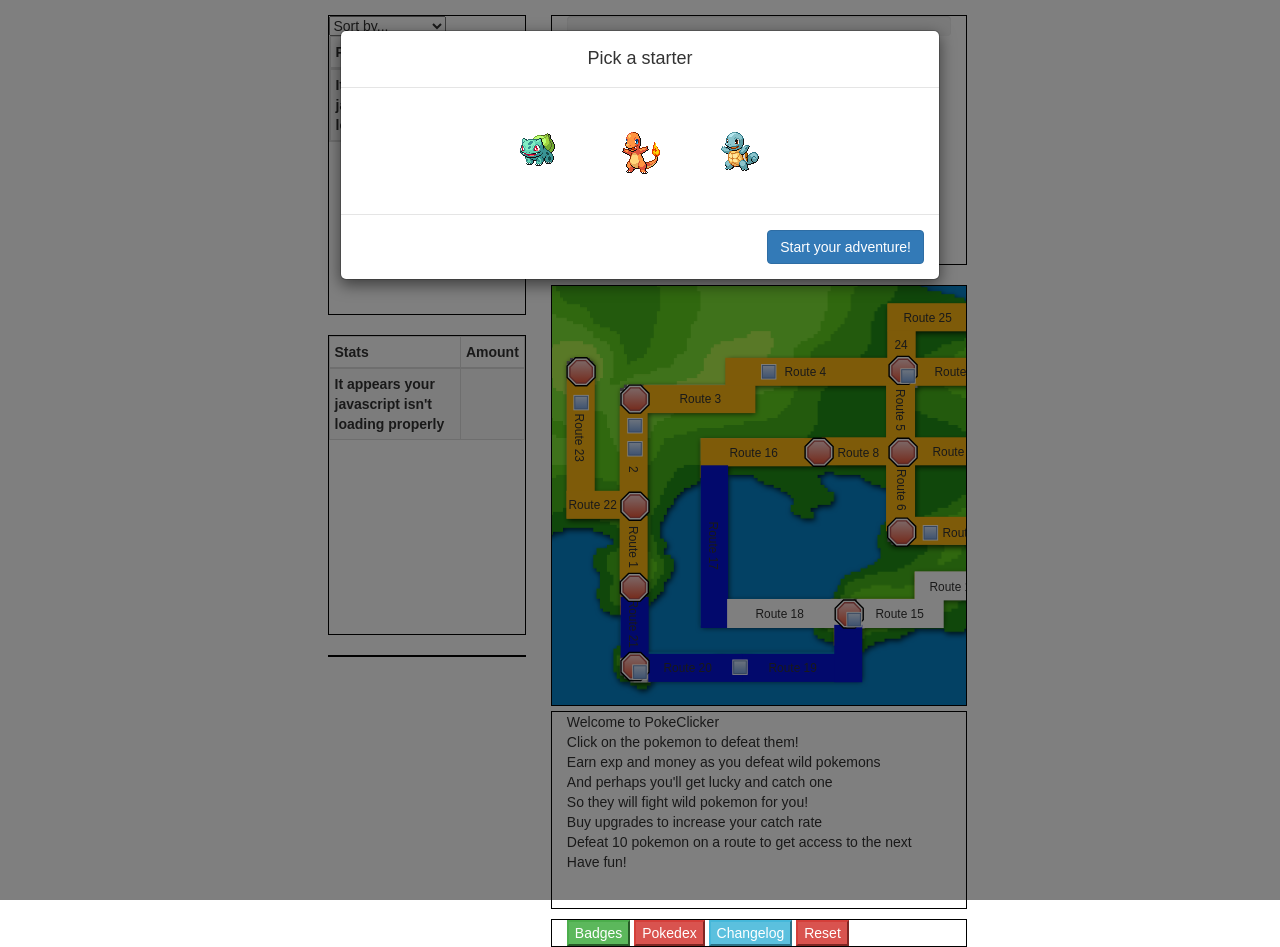
==== PokeClicker/index.html @ d4e4e70d "Updated release date and version number." ====
<!DOCTYPE html>
<html>
<head>
	<title>Pokeclicker</title>
	<script src="jquery.js"></script>
	<script type="text/javascript" src="tooltipster/dist/js/tooltipster.bundle.min.js"></script>
	<script src="pokemonList.js"></script>
	<script src="system.js"></script>
	<script src="pokemonsPerRoute.js"></script>
	<script src="evolution.js"></script>
	<script src="upgrades.js"></script>
	<script src="html.js"></script>
	<script src="sorting.js"></script>
	<script src="save.js"></script>
	<script src="map.js"></script>
	<script src="towns.js"></script>
	<script src="gyms.js"></script>
	<script src="pokedex.js"></script>
	<script src="oak.js"></script>
	<script src="notify.js"></script>
	<!-- Latest compiled and minified CSS -->
	<link href="bootstrap.css" rel="stylesheet"><!-- Optional theme -->
	
	<script src="bootstrap.js">
	</script>
	<link href="system.css" rel="stylesheet" type="text/css">
	<link href="tooltipster/dist/css/tooltipster.bundle.min.css" rel="stylesheet" type="text/css">

	<script>
  (function(i,s,o,g,r,a,m){i['GoogleAnalyticsObject']=r;i[r]=i[r]||function(){
  (i[r].q=i[r].q||[]).push(arguments)},i[r].l=1*new Date();a=s.createElement(o),
  m=s.getElementsByTagName(o)[0];a.async=1;a.src=g;m.parentNode.insertBefore(a,m)
  })(window,document,'script','https://www.google-analytics.com/analytics.js','ga');

  ga('create', 'UA-66813636-1', 'auto');
  ga('send', 'pageview');

</script>

    <script>
        $(document).ready(function(){
	        $(".tooltipRight").tooltipster({
				  position: "right"
			});
		});
    </script>

</head>
<body>

	<div class="container-fluid">
		<div class="row-fluid">
			<div class="col-lg-2 col-lg-offset-3 col-sm-4" id="leftColumn">
				<div class="row">			
					<div id="pokemons">
						<select id="sortBox" onchange="sortChange()">
							<option> Sort by... </option>
							<option value ="id">Pokedex #</option>	
							<option value ="name">Name</option>
							<option value ="attack">Attack</option>
							<option value ="level">Level</option>
							<option value ="time">Order captured</option>
							<option value ="catchRate">Catch Rate</option>
						</select>
						<table id="pokemonTable" class="table table-striped table-bordered table-condensed">
				
							<thead>
								<tr>
									<th>Pokemon</th>
									<th>Attack</th>
									<th>Level</th>
								</tr>
							</thead>
							<tbody id="pokemonBody">
								<tr>
									<th>It appears your javascript isn't loading properly</th>
									<th></th>
								</tr>
							</tbody>
						</table>
					</div>
				</div>
				<div class="row">
					<div class="col-lg-12" id="statDiv">
						<table id="statTable" class="table table-striped table-bordered table-condensed">
							<colgroup>
								<col id="statDesc" span="1">
								<col id="statValue" span="1">
							</colgroup>
							<thead>
								<tr>
									<th>Stats</th>
									<th>Amount</th>
								</tr>
							</thead>
							<tbody id="statBody">
								<tr>
									<th>It appears your javascript isn't loading properly</th>
									<th></th>
								</tr>
							</tbody>
						</table>
					</div>
				</div>
				<div class="pokemons">				
					<!-- Upgrades -->
					<div class="row">
						<div class="col-sm-12" id="upgradeBox"></div>
					</div>
				</div>
			</div>


			<div class="col-lg-4 col-sm-7"id="rightColumn">
				<div class="row">
					<div class="col-lg-12" id="currentEnemy">
						<span id="currentRoute"></span>
						<div id="enemyInfo"></div><span id="catchDisplay"></span>
						<div class="progress">
							<div class="progress-bar progress-bar-danger" id="healthBar" style="width: 0%">
								<span class="sr-only"></span>
							</div>
						</div><span id="healthDisplay"></span>
					</div>
					<div class="col-lg-12" id="townView"></div>
				<div class="col-lg-12" id="gymView">
						<div id="gymTrainer"></div>
						<span id="timer"></span>
						<div id="gymEnemyInfo"></div>
						<div class="progress">
							<div class="progress-bar progress-bar-danger" id="gymHealthBar" style="width: 0%">
								<span class="sr-only"></span>
							</div>
						</div><span id="gymHealthDisplay"></span>
					</div>
				</div>

				<!-- Map row -->
				<div class="row">
					<div class="col-lg-12" id="mapDiv">
						<svg height="420.7" id="map" width="100%">
							<defs>
								<lineargradient id="mx-gradient-f8cecc-1-ea583b-1-s-0" x1="0%" x2="0%" y1="0%" y2="100%">
									<stop offset="0%" style="stop-color:#F8CECC"></stop>
									<stop offset="100%" style="stop-color:#EA583B"></stop>
								</lineargradient>
								<lineargradient id="mx-gradient-dae8fc-1-7ea6e0-1-s-0" x1="0%" x2="0%" y1="0%" y2="100%">
									<stop offset="0%" style="stop-color:#DAE8FC"></stop>
									<stop offset="100%" style="stop-color:#7EA6E0"></stop>
								</lineargradient>
							</defs>
							<g transform="translate(-1,-1)">
								<image height="420.7" width="650" xlink:href="images/kanto_Map.png" ></image>
								<rect id="route_3" fill="#fcb612" height="28" id="route_3" stroke="none" width="112.1" x="92.3" y="100.1"></rect>
								<g id="route_3" transform="translate(128.5,106.5)scale(0.7)">
									<switch>
										<foreignobject height="19" pointer-events="all" requiredfeatures="http://www.w3.org/TR/SVG11/feature#Extensibility" style="overflow:visible;" width="63">
											<div>
												<div>
													<font>Route 3</font>
												</div>
											</div>
										</foreignobject>
										<text fill="#000000" font-family="Helvetica" font-size="12px" text-anchor="middle" x="32" y="16">
											[Not supported by viewer]
										</text>
									</switch>
								</g>
								<rect id="route_4" fill="#fcb612" height="28" stroke="none" width="170.1" x="174.3" y="72.8"></rect>
								<g  id="route_4" transform="translate(233.5,79.5)scale(0.7)">
									<switch>
										<foreignobject height="19" pointer-events="all" requiredfeatures="http://www.w3.org/TR/SVG11/feature#Extensibility" style="overflow:visible;" width="63">
											<div>
												<div>
													<font>Route 4</font>
												</div>
											</div>
										</foreignobject>
										<text fill="#000000" font-family="Helvetica" font-size="12px" text-anchor="middle" x="32" y="16">
											[Not supported by viewer]
										</text>
									</switch>
								</g>
								<rect id="route_9" fill="#fcb612" height="28" stroke="none" width="86.9" x="359.7" y="72.8"></rect>
								<g id="route_9" transform="translate(383.5,79.5)scale(0.7)">
									<switch>
										<foreignobject height="19" pointer-events="all" requiredfeatures="http://www.w3.org/TR/SVG11/feature#Extensibility" style="overflow:visible;" width="63">
											<div>
												<div>
													<span><font>Route 9</font></span>
												</div>
											</div>
										</foreignobject>
										<text fill="#000000" font-family="Helvetica" font-size="12px" text-anchor="middle" x="32" y="16">
											[Not supported by viewer]
										</text>
									</switch>
								</g>
								<rect id="route_25" fill="#fcb612" height="28" stroke="none" width="81.9" x="336.4" y="18.2"></rect>
								<g id="route_25" transform="translate(352.5,25.5)scale(0.7)">
									<switch>
										<foreignobject height="19" pointer-events="all" requiredfeatures="http://www.w3.org/TR/SVG11/feature#Extensibility" style="overflow:visible;" width="73">
											<div>
												<div>
													<span>Route 25</span>
												</div>
											</div>
										</foreignobject>
										<text fill="#000000" font-family="Helvetica" font-size="18px" text-anchor="middle" x="37" y="19">
											[Not supported by viewer]
										</text>
									</switch>
								</g>
								<rect id="route_7" fill="#fcb612" height="28" stroke="none" width="86.9" x="363.7" y="152.3"></rect>
								<g id="route_7" transform="translate(381.5,159.5)scale(0.7)">
									<switch>
										<foreignobject height="20" pointer-events="all" requiredfeatures="http://www.w3.org/TR/SVG11/feature#Extensibility" style="overflow:visible;" width="67">
											<div>
												<div>
													Route 7
												</div>
											</div>
										</foreignobject>
										<text fill="#000000" font-family="Helvetica" font-size="19px" text-anchor="middle" x="34" y="20">
											Route 7
										</text>
									</switch>
								</g>
								<rect id="route_11" fill="#fcb612" height="28" stroke="none" width="87.9" x="355.7" y="231.8"></rect>
								<g id="route_11" transform="translate(391.5,240.5)scale(0.7)">
									<switch>
										<foreignobject height="20" pointer-events="all" requiredfeatures="http://www.w3.org/TR/SVG11/feature#Extensibility" style="overflow:visible;" width="76">
											<div>
												<div>
													Route 11
												</div>
											</div>
										</foreignobject>
										<text fill="#000000" font-family="Helvetica" font-size="19px" text-anchor="middle" x="38" y="20">
											Route 11
										</text>
									</switch>
								</g>
								<rect id="route_14" fill="#fcb612" height="29" stroke="none" width="81.9" x="363.7" y="286.4" style="fill:white"></rect>
								<g id="route_14" transform="translate(378.5,294.5)scale(0.7)">
									<switch>
										<foreignobject height="20" pointer-events="all" requiredfeatures="http://www.w3.org/TR/SVG11/feature#Extensibility" style="overflow:visible;" width="77">
											<div>
												<div>
													Route 14
												</div>
											</div>
										</foreignobject>
										<text fill="#000000" font-family="Helvetica" font-size="19px" text-anchor="middle" x="39" y="20">
											Route 14
										</text>
									</switch>
								</g>
								<rect id="route_16" fill="#fcb612" height="28" stroke="none" width="115" x="149.9" y="153.3"></rect>
								<g id="route_16" transform="translate(178.5,160.5)scale(0.7)">
									<switch>
										<foreignobject height="19" pointer-events="all" requiredfeatures="http://www.w3.org/TR/SVG11/feature#Extensibility" style="overflow:visible;" width="74">
											<div>
												<div>
													<font>Route 16</font>
												</div>
											</div>
										</foreignobject>
										<text fill="#000000" font-family="Helvetica" font-size="12px" text-anchor="middle" x="37" y="16">
											[Not supported by viewer]
										</text>
									</switch>
								</g>
								<rect id="route_15" fill="#fcb612" height="29" stroke="none" width="86.9" x="305.8" y="314" style="fill:white"></rect>
								<g id="route_15" transform="translate(324.5,321.5)scale(0.7)">
									<switch>
										<foreignobject height="20" pointer-events="all" requiredfeatures="http://www.w3.org/TR/SVG11/feature#Extensibility" style="overflow:visible;" width="77">
											<div>
												<div>
													Route 15
												</div>
											</div>
										</foreignobject>
										<text fill="#000000" font-family="Helvetica" font-size="19px" text-anchor="middle" x="39" y="20">
											Route 15
										</text>
									</switch>
								</g>
								<rect id="route_24" fill="#fcb612" height="28.7" stroke="none" width="28.3" x="336.4" y="45.5"></rect>
								<g id="route_24" transform="translate(343.5,52.5)scale(0.7)">
									<switch>
										<foreignobject height="19" pointer-events="all" requiredfeatures="http://www.w3.org/TR/SVG11/feature#Extensibility" style="overflow:visible;" width="21">
											<div>
												<div>
													<font>24</font>
												</div>
											</div>
										</foreignobject>
										<text fill="#000000" font-family="Helvetica" font-size="12px" text-anchor="middle" x="11" y="16">
											[Not supported by viewer]
										</text>
									</switch>
								</g>
								<rect id="route_17" fill="#0412d9" height="27.3" stroke="none" transform="rotate(90,163.45,262.15)" width="162.7" x="81.6" y="248.5"></rect>

								<g id="route_17" transform="translate(137.5,255.5)scale(0.7)rotate(90,36.5,9.5)">
									<switch>
										<foreignobject height="19" pointer-events="all" requiredfeatures="http://www.w3.org/TR/SVG11/feature#Extensibility" style="overflow:visible;" width="73">
											<div>
												<div>
													<font>Route 17</font>
												</div>
											</div>
										</foreignobject>
										<text fill="#000000" font-family="Helvetica" font-size="12px" text-anchor="middle" x="37" y="16">
											[Not supported by viewer]
										</text>
									</switch>
								</g>
								<rect id="route_18" fill="#0412d9" height="29" stroke="none" width="117.8" x="176.1" y="314" style="fill:white"></rect>
								<g id="route_18" transform="translate(204.5,321.5)scale(0.7)">
									<switch>
										<foreignobject height="19" pointer-events="all" requiredfeatures="http://www.w3.org/TR/SVG11/feature#Extensibility" style="overflow:visible;" width="74">
											<div>
												<div>
													Route 18
												</div>
											</div>
										</foreignobject>
										<text fill="#000000" font-family="Helvetica" font-size="18px" text-anchor="middle" x="37" y="19">
											Route 18
										</text>
									</switch>
								</g>
								<rect id="route_19" fill="#0412d9" height="28" stroke="none" width="93.9" x="190.3" y="368.9"></rect>
								<g id="route_19" transform="translate(217.5,375.5)scale(0.7)">
									<switch>
										<foreignobject height="19" pointer-events="all" requiredfeatures="http://www.w3.org/TR/SVG11/feature#Extensibility" style="overflow:visible;" width="73">
											<div>
												<div>
													Route 19
												</div>
											</div>
										</foreignobject>
										<text fill="#000000" font-family="Helvetica" font-size="18px" text-anchor="middle" x="37" y="19">
											Route 19
										</text>
									</switch>
								</g>
								<rect id="route_20"  fill="#0412d9" height="28" stroke="none" width="93.9" x="97.3" y="368.9"></rect>
								<g id="route_20" transform="translate(112.5,375.5)scale(0.7)">
									<switch>
										<foreignobject height="19" pointer-events="all" requiredfeatures="http://www.w3.org/TR/SVG11/feature#Extensibility" style="overflow:visible;" width="73">
											<div>
												<div>
													Route 20
												</div>
											</div>
										</foreignobject>
										<text fill="#000000" font-family="Helvetica" font-size="18px" text-anchor="middle" x="37" y="19">
											Route 20
										</text>
									</switch>
								</g>
								<rect id="route_5"  fill="#fcb612" height="29" stroke="none" transform="rotate(90,351.05,126.7)" width="60.7" x="322.7" y="113.7"></rect>
								<g id="route_5" transform="translate(328.5,119.5)scale(0.7)rotate(90,31.5,9.5)">
									<switch>
										<foreignobject height="19" pointer-events="all" requiredfeatures="http://www.w3.org/TR/SVG11/feature#Extensibility" style="overflow:visible;" width="63">
											<div>
												<div>
													<font>Route 5</font>
												</div>
											</div>
										</foreignobject>
										<text fill="#000000" font-family="Helvetica" font-size="12px" text-anchor="middle" x="32" y="16">
											[Not supported by viewer]
										</text>
									</switch>
								</g>
								<rect id="route_6" fill="#fcb612" height="29" stroke="none" transform="rotate(90,351.05,207.9)" width="70.7" x="318.7" y="194.9"></rect>
								<g id="route_6" transform="translate(327.5,200.5)scale(0.7)rotate(90,33.5,10)">
									<switch>
										<foreignobject height="20" pointer-events="all" requiredfeatures="http://www.w3.org/TR/SVG11/feature#Extensibility" style="overflow:visible;" width="67">
											<div>
												<div>
													Route&nbsp;<span>6</span>
												</div>
											</div>
										</foreignobject>
										<text fill="#000000" font-family="Helvetica" font-size="19px" text-anchor="middle" x="34" y="20">
											[Not supported by viewer]
										</text>
									</switch>
								</g>
								<rect id="route_8" fill="#fcb612" height="28" stroke="none" width="70.7" x="270.7" y="152.3"></rect>
								<g id="route_8" transform="translate(286.5,160.5)scale(0.7)">
									<switch>
										<foreignobject height="19" pointer-events="all" requiredfeatures="http://www.w3.org/TR/SVG11/feature#Extensibility" style="overflow:visible;" width="63">
											<div>
												<div>
													Route 8
												</div>
											</div>
										</foreignobject>
										<text fill="#000000" font-family="Helvetica" font-size="18px" text-anchor="middle" x="32" y="19">
											Route 8
										</text>
									</switch>
								</g>
								<rect id="route_12" fill="#fcb612" height="28" stroke="none" transform="rotate(90,458.85,219.8)" width="80.5" x="418.6" y="207.8"></rect>
								<g id="route_12" transform="translate(431.5,212.5)scale(0.7)rotate(90,38.5,10)">
									<switch>
										<foreignobject height="20" pointer-events="all" requiredfeatures="http://www.w3.org/TR/SVG11/feature#Extensibility" style="overflow:visible;" width="77">
											<div>
												<div>
													<div>
														<span>Route 12</span>
													</div>
												</div>
											</div>
										</foreignobject>
										<text fill="#000000" font-family="Helvetica" font-size="19px" text-anchor="middle" x="39" y="20">
											[Not supported by viewer]
										</text>
									</switch>
								</g>
								<rect id="route_10" fill="#fcb612" height="28" stroke="none" transform="rotate(90,458.85,114.1)" width="86.9" x="417.9" y="102.1"></rect>
								<g id="route_10" transform="translate(430.5,146.5)scale(0.7)rotate(90,40,9.5)">
									<switch>
										<foreignobject height="19" pointer-events="all" requiredfeatures="http://www.w3.org/TR/SVG11/feature#Extensibility" style="overflow:visible;" width="40">
											<div>
												<div>
													<div>
														<span>10 &nbsp; &nbsp;</span>
													</div>
												</div>
											</div>
										</foreignobject>
										<text fill="#000000" font-family="Helvetica" font-size="12px" text-anchor="middle" x="20" y="16">
											[Not supported by viewer]
										</text>
									</switch>
								</g>
								<rect id="route_19a" fill="#0412d9" height="28" stroke="none" transform="rotate(90,297.85,368.2)" width="57.4" x="269.5" y="354.8"></rect>
								<rect id="route_23" fill="#fcb612" height="28" stroke="none" transform="rotate(90,29.75,154.7)" width="117.1" x="-33.8" y="140.7"></rect>
								<g id="route_23"  transform="translate(3.5,147.5)scale(0.7)rotate(90,36.5,9.5)">
									<switch>
										<foreignobject height="19" pointer-events="all" requiredfeatures="http://www.w3.org/TR/SVG11/feature#Extensibility" style="overflow:visible;" width="73">
											<div>
												<div>
													Route 23
												</div>
											</div>
										</foreignobject>
										<text fill="#000000" font-family="Helvetica" font-size="18px" text-anchor="middle" x="37" y="19">
											Route 23
										</text>
									</switch>
								</g>
								<rect id="route_2" fill="#fcb612" height="28" stroke="none" transform="rotate(90,83.65,161.7)" width="92.9" x="42.7" y="148.7"></rect>
								<g id="route_2" transform="translate(53.5,154.5)scale(0.7)rotate(90,42.5,9.5)">
									<switch>
										<foreignobject height="19" pointer-events="all" requiredfeatures="http://www.w3.org/TR/SVG11/feature#Extensibility" style="overflow:visible;" width="85">
											<div>
												<div>
													<div>
														<span>&nbsp; &nbsp; &nbsp; &nbsp; &nbsp; &nbsp; &nbsp; &nbsp;2</span><br>
													</div>
												</div>
											</div>
										</foreignobject>
										<text fill="#000000" font-family="Helvetica" font-size="18px" text-anchor="middle" x="43" y="19">
											[Not supported by viewer]
										</text>
									</switch>
								</g>
								<rect id="route_1"  fill="#fcb612" height="28" stroke="none" transform="rotate(90,83.65,263.2)" width="63.7" x="51.3" y="250.2"></rect>
								<g id="route_1" transform="translate(61.5,256.5)scale(0.7)rotate(90,31.5,9.5)">
									<switch>
										<foreignobject height="19" pointer-events="all" requiredfeatures="http://www.w3.org/TR/SVG11/feature#Extensibility" style="overflow:visible;" width="63">
											<div>
												<div>
													Route 1
												</div>
											</div>
										</foreignobject>
										<text fill="#000000" font-family="Helvetica" font-size="18px" text-anchor="middle" x="32" y="19">
											Route 1
										</text>
									</switch>
								</g>
								<rect id="route_21"  fill="#0412d9" height="28" stroke="none" transform="rotate(90,83.65,340.2)" width="60.7" x="55.3" y="326.2"></rect>
								<g id="route_21" transform="translate(57.5,333.5)scale(0.7)rotate(90,36.5,9.5)">
									<switch>
										<foreignobject height="19" pointer-events="all" requiredfeatures="http://www.w3.org/TR/SVG11/feature#Extensibility" style="overflow:visible;" width="73">
											<div>
												<div>
													Route 21
												</div>
											</div>
										</foreignobject>
										<text fill="#000000" font-family="Helvetica" font-size="18px" text-anchor="middle" x="37" y="19">
											Route 21
										</text>
									</switch>
								</g>
								<rect id="route_22" fill="#fcb612" height="28" stroke="none" width="56.7" x="15.4" y="205.8"></rect>
								<g id="route_22"  transform="translate(17.5,212.5)scale(0.7)">
									<switch>
										<foreignobject height="19" pointer-events="all" requiredfeatures="http://www.w3.org/TR/SVG11/feature#Extensibility" style="overflow:visible;" width="73">
											<div>
												<div>
													<font>Route 22</font>
												</div>
											</div>
										</foreignobject>
										<text fill="#000000" font-family="Helvetica" font-size="12px" text-anchor="middle" x="37" y="16">
											[Not supported by viewer]
										</text>
									</switch>
								</g>
								<path d="M 70 108.39 L 78.29 100.1 L 89.71 100.1 L 98 108.39 L 98 119.81 L 89.71 128.1 L 78.29 128.1 L 70 119.81 Z" fill="#ffffff" stroke="#000000" stroke-miterlimit="10" stroke-width="1.4">
								</path>
								<path class="city" id="Pewter City" d="M 72.8 109.53 L 79.43 102.9 L 88.57 102.9 L 95.2 109.53 L 95.2 118.67 L 88.57 125.3 L 79.43 125.3 L 72.8 118.67 Z" fill="url(#mx-gradient-f8cecc-1-ea583b-1-s-0)" stroke="#b85450"
								stroke-miterlimit="10" stroke-width="1.4"></path>
								<path d="M 70 215.49 L 78.29 207.2 L 89.71 207.2 L 98 215.49 L 98 226.91 L 89.71 235.2 L 78.29 235.2 L 70 226.91 Z" fill="#ffffff" stroke="#000000" stroke-miterlimit="10" stroke-width="1.4">
								</path>
								<path class="city" id="Viridian City" d="M 72.8 216.63 L 79.43 210 L 88.57 210 L 95.2 216.63 L 95.2 225.77 L 88.57 232.4 L 79.43 232.4 L 72.8 225.77 Z" fill="url(#mx-gradient-f8cecc-1-ea583b-1-s-0)" stroke="#b85450"
								stroke-miterlimit="10" stroke-width="1.4"></path>
								<path d="M 69.3 296.69 L 77.59 288.4 L 89.01 288.4 L 97.3 296.69 L 97.3 308.11 L 89.01 316.4 L 77.59 316.4 L 69.3 308.11 Z" fill="#ffffff" stroke="#000000" stroke-miterlimit="10" stroke-width=
								"1.4"></path>
								<path  class="city" id="Pallet Town" d="M 72.1 297.83 L 78.73 291.2 L 87.87 291.2 L 94.5 297.83 L 94.5 306.97 L 87.87 313.6 L 78.73 313.6 L 72.1 306.97 Z" fill="url(#mx-gradient-f8cecc-1-ea583b-1-s-0)" stroke="#b85450"
								stroke-miterlimit="10" stroke-width="1.4"></path>
								<path d="M 338.1 161.59 L 346.39 153.3 L 357.81 153.3 L 366.1 161.59 L 366.1 173.01 L 357.81 181.3 L 346.39 181.3 L 338.1 173.01 Z" fill="#ffffff" stroke="#000000" stroke-miterlimit="10"
								stroke-width="1.4"></path>
								<path  class="city" id="Saffron City" d="M 340.9 162.73 L 347.53 156.1 L 356.67 156.1 L 363.3 162.73 L 363.3 171.87 L 356.67 178.5 L 347.53 178.5 L 340.9 171.87 Z" fill="url(#mx-gradient-f8cecc-1-ea583b-1-s-0)" stroke=
								"#b85450" stroke-miterlimit="10" stroke-width="1.4"></path>
								<path d="M 254.1 161.59 L 262.39 153.3 L 273.81 153.3 L 282.1 161.59 L 282.1 173.01 L 273.81 181.3 L 262.39 181.3 L 254.1 173.01 Z" fill="#ffffff" stroke="#000000" stroke-miterlimit="10"
								stroke-width="1.4"></path>
								<path  class="city" id="Celadon City" d="M 256.9 162.73 L 263.53 156.1 L 272.67 156.1 L 279.3 162.73 L 279.3 171.87 L 272.67 178.5 L 263.53 178.5 L 256.9 171.87 Z" fill="url(#mx-gradient-f8cecc-1-ea583b-1-s-0)" stroke=
								"#b85450" stroke-miterlimit="10" stroke-width="1.4"></path>
								<path d="M 336.7 241.39 L 344.99 233.1 L 356.41 233.1 L 364.7 241.39 L 364.7 252.81 L 356.41 261.1 L 344.99 261.1 L 336.7 252.81 Z" fill="#ffffff" stroke="#000000" stroke-miterlimit="10"
								stroke-width="1.4"></path>
								<path  class="city" id="Vermillion City" d="M 339.5 242.53 L 346.13 235.9 L 355.27 235.9 L 361.9 242.53 L 361.9 251.67 L 355.27 258.3 L 346.13 258.3 L 339.5 251.67 Z" fill="url(#mx-gradient-f8cecc-1-ea583b-1-s-0)" stroke=
								"#b85450" stroke-miterlimit="10" stroke-width="1.4"></path>
								<path d="M 16.1 81.09 L 24.39 72.8 L 35.81 72.8 L 44.1 81.09 L 44.1 92.51 L 35.81 100.8 L 24.39 100.8 L 16.1 92.51 Z" fill="#ffffff" stroke="#000000" stroke-miterlimit="10" stroke-width="1.4">
								</path>
								<path class="city" id="Indigo Plateau" d="M 18.9 82.23 L 25.53 75.6 L 34.67 75.6 L 41.3 82.23 L 41.3 91.37 L 34.67 98 L 25.53 98 L 18.9 91.37 Z" fill="url(#mx-gradient-f8cecc-1-ea583b-1-s-0)" stroke="#b85450"
								stroke-miterlimit="10" stroke-width="1.4"></path>
								<path d="M 338.1 79.69 L 346.39 71.4 L 357.81 71.4 L 366.1 79.69 L 366.1 91.11 L 357.81 99.4 L 346.39 99.4 L 338.1 91.11 Z" fill="#ffffff" stroke="#000000" stroke-miterlimit="10" stroke-width=
								"1.4"></path>
								<path  class="city" id="Cerulean City" d="M 340.9 80.83 L 347.53 74.2 L 356.67 74.2 L 363.3 80.83 L 363.3 89.97 L 356.67 96.6 L 347.53 96.6 L 340.9 89.97 Z" fill="url(#mx-gradient-f8cecc-1-ea583b-1-s-0)" stroke="#b85450"
								stroke-miterlimit="10" stroke-width="1.4"></path>
								<path d="M 445.2 162.99 L 453.49 154.7 L 464.91 154.7 L 473.2 162.99 L 473.2 174.41 L 464.91 182.7 L 453.49 182.7 L 445.2 174.41 Z" fill="#ffffff" stroke="#000000" stroke-miterlimit="10"
								stroke-width="1.4"></path>
								<path class="city" id="Lavender Town" d="M 448 164.13 L 454.63 157.5 L 463.77 157.5 L 470.4 164.13 L 470.4 173.27 L 463.77 179.9 L 454.63 179.9 L 448 173.27 Z" fill="url(#mx-gradient-f8cecc-1-ea583b-1-s-0)" stroke="#b85450"
								stroke-miterlimit="10" stroke-width="1.4"></path>
								<rect fill="#ffffff" height="15.4" stroke="none" width="15.4" x="456.4" y="166.6"></rect>
								<rect class="city" id="Lavender Town" fill="url(#mx-gradient-dae8fc-1-7ea6e0-1-s-0)" height="12.6" stroke="#6c8ebf" width="12.6" x="457.8" y="168"></rect>
								<path d="M 284.2 323.29 L 292.49 315 L 303.91 315 L 312.2 323.29 L 312.2 334.71 L 303.91 343 L 292.49 343 L 284.2 334.71 Z" fill="#ffffff" stroke="#000000" stroke-miterlimit="10" stroke-width=
								"1.4"></path>
								<path  class="city" id="Fuchsia City" d="M 287 324.43 L 293.63 317.8 L 302.77 317.8 L 309.4 324.43 L 309.4 333.57 L 302.77 340.2 L 293.63 340.2 L 287 333.57 Z" fill="url(#mx-gradient-f8cecc-1-ea583b-1-s-0)" stroke="#b85450"
								stroke-miterlimit="10" stroke-width="1.4"></path>
								<rect fill="#ffffff" height="15.4" stroke="none" width="15.4" x="295.4" y="326.9"></rect>
								<rect  class="city" id="Fuchsia City" fill="url(#mx-gradient-dae8fc-1-7ea6e0-1-s-0)" height="12.6" stroke="#6c8ebf" width="12.6" x="296.8" y="328.3"></rect>
								<path d="M 70 375.79 L 78.29 367.5 L 89.71 367.5 L 98 375.79 L 98 387.21 L 89.71 395.5 L 78.29 395.5 L 70 387.21 Z" fill="#ffffff" stroke="#000000" stroke-miterlimit="10" stroke-width="1.4">
								</path>
								<path  class="city" id="Cinnabar Island" d="M 72.8 376.93 L 79.43 370.3 L 88.57 370.3 L 95.2 376.93 L 95.2 386.07 L 88.57 392.7 L 79.43 392.7 L 72.8 386.07 Z" fill="url(#mx-gradient-f8cecc-1-ea583b-1-s-0)" stroke="#b85450"
								stroke-miterlimit="10" stroke-width="1.4"></path>
								<rect fill="#ffffff" height="15.4" stroke="none" width="15.4" x="81.2" y="379.4"></rect>
								<rect  class="city" id="Cinnabar Island" fill="url(#mx-gradient-dae8fc-1-7ea6e0-1-s-0)" height="12.6" stroke="#6c8ebf" width="12.6" x="82.6" y="380.8"></rect>
								<rect fill="#ffffff" height="15.4" stroke="none" width="15.4" x="349.3" y="83.3"></rect>
								<rect  class="city" id="Cerulean City" fill="url(#mx-gradient-dae8fc-1-7ea6e0-1-s-0)" height="12.6" stroke="#6c8ebf" width="12.6" x="350.7" y="84.7"></rect>
								<rect fill="#ffffff" height="15.4" stroke="none" width="15.4" x="22.4" y="109.9"></rect>
								<rect fill="url(#mx-gradient-dae8fc-1-7ea6e0-1-s-0)" height="12.6" stroke="#6c8ebf" width="12.6" x="23.8" y="111.3"></rect>
								<rect fill="#ffffff" height="15.4" stroke="none" width="15.4" x="76.3" y="133"></rect>
								<rect fill="url(#mx-gradient-dae8fc-1-7ea6e0-1-s-0)" height="12.6" stroke="#6c8ebf" width="12.6" x="77.7" y="134.4"></rect>
								<rect fill="#ffffff" height="15.4" stroke="none" width="15.4" x="76.3" y="156.1"></rect>
								<rect fill="url(#mx-gradient-dae8fc-1-7ea6e0-1-s-0)" height="12.6" stroke="#6c8ebf" width="12.6" x="77.7" y="157.5"></rect>
								<rect fill="#ffffff" height="15.4" stroke="none" width="15.4" x="181.3" y="374.5"></rect>
								<rect fill="url(#mx-gradient-dae8fc-1-7ea6e0-1-s-0)" height="12.6" stroke="#6c8ebf" width="12.6" x="182.7" y="375.9"></rect>
								<rect fill="#ffffff" height="15.4" stroke="none" width="15.4" x="210" y="79.1"></rect>
								<rect fill="url(#mx-gradient-dae8fc-1-7ea6e0-1-s-0)" height="12.6" stroke="#6c8ebf" width="12.6" x="211.4" y="80.5"></rect>
								<rect fill="#ffffff" height="15.4" stroke="none" width="15.4" x="371.7" y="240.1"></rect>
								<rect fill="url(#mx-gradient-dae8fc-1-7ea6e0-1-s-0)" height="12.6" stroke="#6c8ebf" width="12.6" x="373.1" y="241.5"></rect>
								<rect fill="#ffffff" height="15.4" stroke="none" width="15.4" x="451.5" y="79.1"></rect>
								<rect fill="url(#mx-gradient-dae8fc-1-7ea6e0-1-s-0)" height="12.6" stroke="#6c8ebf" width="12.6" x="452.9" y="80.5"></rect>
								<rect fill="#ffffff" height="15.4" stroke="none" width="15.4" x="451.5" y="103.6"></rect>
								<rect fill="url(#mx-gradient-dae8fc-1-7ea6e0-1-s-0)" height="12.6" stroke="#6c8ebf" width="12.6" x="452.9" y="105"></rect>
								<rect id="route_13" fill="#fcb612" height="28" stroke="none" transform="rotate(90,458.85,286.3)" width="58.8" x="429.1" y="274.3"></rect>
								<g id="route_13" transform="translate(458.5,250.5)scale(0.7)rotate(90,0,10)">
									<switch>
										<foreignobject height="20" pointer-events="all" requiredfeatures="http://www.w3.org/TR/SVG11/feature#Extensibility" style="overflow:visible;" width="77">
											<div>
												<div>
													Route 13
												</div>
											</div>
										</foreignobject>
										<text fill="#000000" font-family="Helvetica" font-size="19px" text-anchor="middle" x="39" y="20">
											Route 13
										</text>
									</switch>
								</g>
							</g>
						</svg>
					</div>
				</div>
				<div class="row">
					<div class="col-lg-12" id="console"></div>
				</div>
				<div class="row">
					<div class="col-lg-12" id="navBar">
						<button class="btn-success" id="badgeButton">Badges</button>
						<button class="btn-danger" id="pokedexButton">Pokedex</button>
						<button class="btn-info" id="changeLogButton">Changelog</button>
						<button class="btn-danger" id="resetButton">Reset</button>
					</div>
				</div>
				<!-- Starter Modal -->
				<div aria-labelledby="myModalLabel" class="modal fade" id="pickStarter" role="dialog" tabindex="-1">
					<div class="modal-dialog" role="document">
						<div class="modal-content">
							<div class="modal-header">
								<h4 class="modal-title" id="myModalLabel">Pick a starter</h4>
							</div>
							<div class="modal-body" id="myModalBody">
								<div class="row" id="starterPokemons">
									<img class="starter" id="Bulbasaur" src="images/pokemon/1.png"> <img class="starter" id="Charmander" src="images/pokemon/4.png"> <img class="starter" id="Squirtle" src="images/pokemon/7.png"><br>
									<span id="curStarterPick"></span>
								</div>
							</div>
							<div class="modal-footer">
								<button class="btn btn-primary" id="startAdventure" type="button">Start your adventure!</button>
							</div>
						</div>
					</div>
				</div>

				<!-- Gym completed Modal -->
				<div aria-labelledby="myModalLabel" class="modal fade" id="gymModal" role="dialog" tabindex="-1">
					<div class="modal-dialog" role="document">
						<div class="modal-content">
							<div class="modal-header">
								<h4 class="modal-title" id="myModalLabel">Gym leader defeated!</h4>
							</div>
							<div class="modal-body" id="gymDefeatedBody">
							</div>
						</div>
					</div>
				</div>

				<div aria-labelledby="myModalLabel" class="modal fade" id="oakModal" role="dialog" tabindex="-1">
					<div class="modal-dialog" role="document">
						<div class="modal-content">
							<div class="modal-header">
								<h4 class="modal-title" id="myModalLabel">Professor Oak</h4>
							</div>
							<div class="modal-body" id="oakBody">Test
							</div>
						</div>
					</div>
				</div>

				<!-- Badge Modal -->
				<div aria-labelledby="myModalLabel" class="modal fade" id="badgeModal" role="dialog" tabindex="-1">
					<div class="modal-dialog" role="document">
						<div class="modal-content">
							<div class="modal-header">
								<h4 class="modal-title" id="myModalLabel">Badges</h4>
							</div>
							<div class="modal-body" id="myModalBody">
								<div class="row" id="badges">
									<img class="pokeBadge col-sm-3" id="BoulderBadge" src="images/gyms/badges/BoulderBadge.png">
									<img class="pokeBadge col-sm-3" id="CascadeBadge" src="images/gyms/badges/CascadeBadge.png">
									<img class="pokeBadge col-sm-3" id="ThunderBadge" src="images/gyms/badges/ThunderBadge.png">
									<img class="pokeBadge col-sm-3" id="RainbowBadge" src="images/gyms/badges/RainbowBadge.png">
								</div>
								<br>
								<div class="row" id="badges2">
									<img class="pokeBadge col-sm-3" id="SoulBadge" src="images/gyms/badges/SoulBadge.png">
									<img class="pokeBadge col-sm-3" id="MarshBadge" src="images/gyms/badges/MarshBadge.png">
									<img class="pokeBadge col-sm-3" id="VolcanoBadge" src="images/gyms/badges/VolcanoBadge.png">
									<img class="pokeBadge col-sm-3" id="EarthBadge" src="images/gyms/badges/EarthBadge.png">
								</div>
							</div>
						</div>
					</div>
				</div><!-- Pokedex Modal -->
				<div aria-labelledby="myModalLabel" class="modal fade" id="pokedexModal" role="dialog" tabindex="-1">
					<div class="modal-dialog" role="document" id="pokedex">
						<div class="modal-content">
							<div class="modal-header">
								<h4 class="modal-title" id="myModalLabel">Pokedex</h4>
							</div>
							<div class="modal-body">
								<div class="entry-content"  id="pokedexBody">
								Will be implemented soon!
								</div>
							</div>
						</div>
					</div>
				</div><!-- changelog Modal -->
				<div aria-labelledby="myModalLabel" class="modal fade" id="changeLogModal" role="dialog" tabindex="-1">
					<div class="modal-dialog" role="document">
						<div class="modal-content">
							<div class="modal-header">
								<h4 class="modal-title" id="myModalLabel">Changelog</h4>
							</div>
							<div class="modal-body" id="changeLogBody">
								<br>
								<div class="entry-content">

									<div id="0.5">
										<p><img alt="Version: " src="images/version.png"> <big><strong>0.5</strong> - <span>Elite Four!</span></big></p>
										<p><em>Release Date: Jul. 24, 2016</em></p>
										
										<ul style="list-style:none">
											
											<li style="list-style: none; display: inline">
												<h4>Introduction</h4>
											<li>

											<ul>
												<li class="list-unstyled">
													Hey everybody, the new update is finally live, sorry it took so long. As with any update I'd highly recommend to reset your savefile, so you can experience the game as I intended.<br>
													I've made a <a target="_blank" href="http://reddit.com/r/pokeclicker">subreddit</a> where you can report any bug you might find.<br>
													Enjoy the new update :) <br><br>
													Cheers!
												</li>
											</ul>
											<br>

											<li style="list-style: none; display: inline">
												<h4>Elite Four</h4>
											<li>

											<ul>
												<li class="list-unstyled">
													Do you think you are strong enough to defeath the 4 masters of the Indigo League?<br>
													Take on the Elite Four to prove your ultimate Pokemon Trainer skills!<br>
												</li>
											</ul>

											<br>

											<li style="list-style: none; display: inline">
												<h4>Oak Items</h4>
											</li>
											<ul>
												<li class="list-unstyled">
													Professor Oak noticed you are struggling with your journey to become the very best.<br>
													He decided to help out by rewarding you with special items.<br>
													Unlock these items by catching Pokemon!<br>
												</li>
											</ul>
											<br>

											<li style="list-style: none; display: inline">
												<h4>Shinies</h4>
											</li>
											<ul>
												<li class="list-unstyled">
													Shiny Pokemon have been spotted in the Kanto region!<br>
													One in every 8192 Pokemon is shiny, so catching them gives you the ultimate bragging rights.<br>
													You can double your shiny encounter chance by using one of Oaks Items.<br>
												</li>
											</ul>
											<br>

											
											<li style="list-style: none; display: inline">
												<h4>Small changes</h4>
											</li>
											<ul>
												<li>Professor Oak now gives a small tutorial.</li>
												<li>Pokemon now stop getting exp if you don't have enough badges.</li>
												<li>Added Pokemon attack upgrades.</li>
												<li>Buffed Click multiplier upgrades.</li>
												<li>Completely changed the exp and money formulas.</li>
												<li>Pokedex now shows shinies caught instead of Pokemon bred.</li>
													
											</ul>
											<li style="list-style: none; display: inline">
												<h4>Bug fixes</h4>
											</li>

											<ul>
												<li>Fixed a bug where you could catch the Pokemon of a gym leader.</li>
												<li>Money now updates correctly after buying an upgrade.</li>
												<li>Fixed a faulty console log.</li>
												<li>Pokeballs now show correctly.</li>
											</ul>


											<li style="list-style: none; display: inline">
												<hr>
											</li>
										</ul>
									</div>	

									<div id="0.4">
										<p><img alt="Version: " src="images/version.png"> <big><strong>0.4</strong> - <span>Badges</span></big></p>
										<p><em>Release Date: Jun. 28, 2016</em></p>
										
										<ul>
											<li style="list-style: none; display: inline">
												<h4>Gyms</h4>
											</li>
											You can now challenge all of the gym leaders in the Indigo League!<br>
											Gym leaders are timed battles, defeat all their pokemon in 30 seconds to earn your badge.<br>
											Replay gym battles for 10% of their original reward.<br><br>
											Good luck!

											<li style="list-style: none; display: inline">
												<h4>Towns</h4>
											</li>
											Most towns are added to the Kanto map.<br>
											Clear all the routes to a town to get access to it<br>
											You can fight gym leaders in towns.<br>


											<li style="list-style: none; display: inline">
												<h4>Notifications</h4>
											</li>
											Instead of a boring console, interesting messages are now displayed in the top right of the screen.<br>
											Catching pokemon, evolving pokemon and buying upgrades all get a notification.<br>
											Enjoy! 
											<li style="list-style: none; display: inline">
												<h4>Bug fixes</h4>
											</li>
											<li>Fixed catchtime being able to go into the negative.</li>
											<li>Made the pokeball transparant so it doesn't overlap with other info.</li>
											<li>Changed the intro text to correspond with recent updates.</li>
											<li>All legendary birds now have the same spawn chance.</li>
											<li>Added % sign to the catch rate.</li>
											<li>Colors of completed routes now update after the right amount of kills.</li>


											<li style="list-style: none; display: inline">
												<hr>
											</li>
										</ul>
									</div>							


									<div id="0.3">
										<p><img alt="Version: " src="images/version.png"> <big><strong>0.3</strong> - <span>Pok&eacute;dex</span></big></p>
										<p><em>Release Date: Jun. 26, 2016</em></p>
										
										<ul>
											<li style="list-style: none; display: inline">
												<h4>Pok&eacute;dex</h4>
											</li>
											The pok&eacute;dex is here! See how many of each pok&eacute;mon you have defeated and captured!<br>
											Get up to 60% bonus exp by killing the same pok&eacute;mon over and over.
											Defeat pok&eacute;mon to unlock their dex entry.
											
										
										
											<li style="list-style: none; display: inline">
												<h4>Small changes</h4>
											</li>
											<li>Decreased base catch rate</li>
											<li>Increased catch rate upgrades</li>
											<li>Changed base catch time to 3 second (old value: 3 seconds)</li>
											<li>Rebalanced some catchtime upgrades</li>
											<li>Changelog doesn't automatically open when you start the game anymore</li>

											<li style="list-style: none; display: inline">
												<h4>Bug fixes</h4>
											</li>
											<li>Removed a few faulty prints</li>
											<li>Changed 'e' to '&eacute;'</li>
											<li>Removed the map button from the navbar at the bottom of the screen</li>
											<li style="list-style: none; display: inline">
												<hr>
											</li>
										</ul>
									</div>
									<div id="0.2">
										<p><img alt="Version: " src="images/version.png"> <big><strong>0.2</strong> - <span>Interface improvements!</span></big></p>
										<p><em>Release Date: Jun. 20, 2016</em></p>
										
										<ul>
											<li style="list-style: none; display: inline">
												<h4>Interface</h4>
											</li>
											<li>Completely changed the interface, based on u/ScaryBee's design</li>
											<li>Added a new background (made by u/Sandi315)</li>
											<li>Made the captured pok&eacute;mon list scrollable (thanks to Dennis)</li>
											<li>Added a graphical map</li>
											<li>Upgrade buttons fade to gray when you don't have enough money to buy the ugrade</li>
											<li style="list-style: none; display: inline">
												<h4>Map</h4>
											</li>
											The new map feature has finally arrived!<br>
											Instead of clicking arrows to move to different routes, you can click on the original kanto map!
											<li>Red routes are inaccessible</li>
											<li>Green marks your current route</li>
											<li>Dark orange is unlocked, but not yet completed</li>
											<li>Light orange is unlocked, and killed enough pok&eacute;mon to progress to the next route</li>
										
											<li style="list-style: none; display: inline">
												<h4>Small changes</h4>
											</li>
											<li>Increased click attack by 50%</li>
											<li>Increased pok&eacute;mon attack by 50%</li>
											<li>Changed the required amount of pok&eacute;mon to clear a route to 10 (old value: 5)</li>

											<li style="list-style: none; display: inline">
												<h4>Bug fixes</h4>
											</li>
											<li>Fixed a bug where pok&eacute;mon would evolve too soon</li>
										
											<li style="list-style: none; display: inline">
												<hr>
											</li>
										</ul>
									</div>
									<div id="0.1">
										<p><img alt="Version: " src="images/version.png"> <big><strong>0.1</strong> - <span>Reddit feedback</span></big></p>
										<p><em>Release Date: Sep. 20, 2015</em></p>
										<h4>Changelog</h4>
										<ul>
											<li>Added a changelog (thanks to Volbric)</li>
											<li>Here you can read about all the updates I make to this game (thanks to me :)</li>
											<li style="list-style: none; display: inline">
												<h4>Small additions</h4>
											</li>
											<li>Changed "money" to "$" (thanks to TheRyno123)</li>
											<li>Added spawn routes for all the pok&eacute;mon (thanks to MarkVM)</li>
											<li>There is a stat for how many pok&eacute;mon you have caught in total (individual pok&eacute;mon stats will be in the pok&eacute;dex) (thanks to iHacked)</li>
											<li>pok&eacute;mon can now be sorted by pok&eacute;Dex entry, Name, Level, Attack, and order captured (thanks to Pedter)</li>
											<li>The captured pok&eacute;mon lists automatically updates when you capture a new one (thanks to Hannomeggel)</li>
											<li>A little pok&eacute;ball it added to a wild pok&eacute;mon name if you already caught it (thanks to TheTreester)</li>
											<li style="list-style: none; display: inline">
												<h4>Bug fixes</h4>
											</li>
											<li>Fixed a bug where switching routes while the game was in capture state to catch the newly spawned pok&eacute;mon (thanks to Virgildiablo)</li>
											<li>Fixed seels being everywhere!</li>
											<li>Fixed money gained from selling not showing correctly in the logs (thanks to Hannomeggel)</li>
											<li>Removed pok&eacute;balls until I implement a way to regain them (thanks to Yocoolman)</li>
											<li>Fixed the pok&eacute;monbox clipping with the log (thanks to Rarylith)</li>
											<li>Fixed the upgradebox being pushed down by the pok&eacute;monbox (thanks to Rarylith)</li>
											<li>Fixed a javascript floating point error (thanks to Rarylith)</li>
											<li>Upgrades no longer show without buying the previous upgrade (thanks to Quietlark)</li>
											<li>Fixed a bug where you could buy pok&eacute;ballUpgrade II before I (thanks to G-ice)</li>
											<li style="list-style: none; display: inline">
												<hr>
											</li>
										</ul>
									</div>
									<div id="0.09">
										<p><img alt="Version: " src="images/version.png"> <big><strong>0.09</strong> - <span>Legendaries</span></big></p>
										<p><em>Release Date: Sep. 18, 2015</em></p>
										<h4>Legendaries</h4>
										<ul>
											<li>The player now has a small chance to encounter legendaries</li>
											<li style="list-style: none; display: inline">
												<ul>
													<li>Legendaries are rare pok&eacute;mon who are a lot stronger than other pok&eacute;mon</li>
													<li>Articuno, Zapdos, Moltres, Mew and Mewtwo are all in the game!</li>
													<li>Everytime a pok&eacute;mon spawns it has a chance to be a legendary</li>
													<li>This chance can of course be improved by buying upgrades</li>
												</ul>
												<hr>
											</li>
										</ul>
									</div>
									<div id="0.08">
										<p><img alt="Version: " src="images/version.png"> <big><strong>0.08</strong> - <span>Dynamic catch rate</span></big></p>
										<p><em>Release Date: Sep. 16, 2015</em></p>
										<h4>pok&eacute;mon</h4>
										<ul>
											<li>Catch rate is no longer fixed for all pok&eacute;mon</li>
											<li style="list-style: none; display: inline">
												<ul>
													<li>Weak pok&eacute;mon have a higher chance to be caught than strong pok&eacute;mon</li>
													<li>Your overall catch chance can still be upgraded!</li>
												</ul>
												<h4>Savefile</h4>
											</li>
											<li>You no longer need to delete your savefile every time the game updates</li>
											<li style="list-style: none; display: inline">
												<hr>
											</li>
										</ul>
									</div>
									<div id="0.07">
										<p><img alt="Version: " src="images/version.png"> <big><strong>0.07</strong> - <span>Evolution</span></big></p>
										<p><em>Release Date: Sep. 15, 2015</em></p>
										<h4>pok&eacute;mon</h4>
										<ul>
											<li>pok&eacute;mon can now evolve!</li>
											<li style="list-style: none; display: inline">
												<ul>
													<li>When a pok&eacute;mon reaches a high enough level it can evolve</li>
													<li>When a pok&eacute;mon evolves, you keep the pok&eacute;mon and get the evolution at level 1</li>
													<li>Example: I have a level 15 Pidgey, and it reaches level 16. I end up with a level 16 pidgey and a level 1 pidgeotto</li>
												</ul>
												<hr>
											</li>
										</ul>
									</div>
								</div>
							</div>
						</div>
					</div>
				</div>
			</div>

			<div class="col-sm-1" id="oakItemBody"></div>
		</div>
	</div>
</body>
</html>
---- PokeClicker/system.css ----
.oakImage {
	display: block;
	height:150px;
	width:auto;
	 margin-left: auto;
    margin-right: auto;
}

.oakItem{
	height:50px;
	width: 50px;
	background-color:white;
	border: 3px solid black;
	margin-bottom:5px;
}

.shinyFiller {
	padding:16px;
}

.oakItemImage {
	margin-top:9px;
	display:block;
	margin-left: auto;
    margin-right: auto;
}

.activeOakItem {
	border: 3px solid red !important;
}

.oakText {
	text-align:center;
	width:80%;
	margin-left: auto;
    margin-right: auto;
}

#evolutionImage {
	width:85%;
}

#gymEnemy:hover{
	cursor:pointer
}

#gymTrainer {
	float:right;
	margin-right: 15%;
	padding-bottom: 5px;
	padding-left: 20px;
	padding-right: 20px;
	border-bottom: 1px solid black;
}

.defeatPokeball {
	opacity: 0.3
}

.shinyPokedexStar {
	height:25px;
	width:25px;
	position:absolute;
	top:93px;
}

.shinyEnemyStar{
	height:25px;
	width: 25px;
	position:relative;
	top:-3px;
}

.gymPokeball {
	margin-left:1px;
	margin-right: 1px;
}

#gymDefeatedBody {
	text-align: center;
}
#townView {
	border: 1px solid black;
	height: 250px;
	margin-bottom: 20px;
}

.townName {
	text-align:center;
}

.leftTownButton {
	margin-left: 2%;
	margin-bottom: 5px;
}

.rightTownButton {
	margin-right: 2%;
}

.strokeme {
    color: white;
    text-shadow:
    -1px -1px 0 #000,
    1px -1px 0 #000,
    -1px 1px 0 #000,
    1px 1px 0 #000;  
}

#pokedexModal{
	width:100%;
}

#pokedex{
	width:70%;
	overflow: auto;
}

.pokedexEntry {
	height:175px;
	border: 1px solid black;
	margin: 2%;
	width:16%;
	text-align: center;
	padding-left: 0;
	padding-right: 0;
	cursor: default;
}

.pokedexRank {
	position:absolute;
	top:0px;
	right:0px;
	border-left:1px solid black;
	border-bottom:1px solid black;
	text-align:center;
	display: inline-block;
	height:30px;
	line-height: 30px;
	width:30px;
}



.rank0 {
	background-color: #F1F8E9;
}

.rank1 {
	background-color: #DCEDC8;
}

.rank2 {
	background-color: #C5E1A5;
}

.rank3 {
	background-color: #AED581;
}

.rank4 {
	background-color: #9CCC65;
}

.rank5 {
	background-color: #8BC34A;
}

.rank6 {
	background-color: #7CB342;
}


#unkownPokemonImage{
	height:96px;
	width:96px;
	margin-top:30px;
	margin-bottom: 19px;
}

#pokedexImage {
	text-align:auto;
}

.pokedexText {
	margin-bottom: 3px;
}

body {
	background-image: url('http://i.imgur.com/O7ZWigt.png'); 
}

.container-fluid{
	margin-top: 15px;
}

table, #console, #currentEnemy, #upgradeBox, #navBar, #townView, #gymView {
	background-color: white;
}

#navBar{
	border: 1px solid black;

	bottom:0px;
}

#leftColumn {
	margin-right: 7.5px;
	padding-right: 25px;
}

#rightColumn {
	margin-left: 7.5px;
}

.pokeBadge{
	opacity:0.10;
}

#map {
	cursor:default;
	border: 1px solid black;
	font-size:17px;
}

#pokemonTable {
	margin-bottom:0px;
}

#pokemons {
	height:300px;
	overflow:auto;
	background-color:white;
	border:1px solid black;
	margin-bottom: 20px;
}


#pokeball {
	-webkit-animation:spinleft 1s linear infinite;
    -moz-animation:spinleft 1s linear infinite;
    animation:spinleft 1s linear infinite;

    height:76px;
    width:76px;

}

@-moz-keyframes spinleft { 100% { -moz-transform: rotate(20deg); } }
@-webkit-keyframes spinleft { 100% { -webkit-transform: rotate(20deg); } }

    @keyframes spinleft { 
        0% { 
            transform: rotate(0deg); 
        }
        15% { 
            transform: rotate(10deg); 
        }
        30% { 
            transform: rotate(0deg); 
        }
        50% {
        	transform: rotate (0deg);
        }
        65% { 
            transform: rotate(-10deg); 
        }
        80% { 
            transform: rotate(0deg); 
        }
    }



#upgradeBox{
	text-align:center;
	border: 1px solid black;
}

.smallImage{
	max-height: 40px;
	height: auto;
	width: auto;
	margin: -7px;
	margin-right: 0;
}

.smallShinyImage{
	max-height: 40px;
	height: auto;
	width: auto;
	padding: 4.33px;
	margin: -7px;
	margin-right: 0	
}

.smallImage:hover{
	position:relative;
	
}

.upgradeBoxes{
	position:relative;
	margin-top:2px;
	margin-bottom:2px;
}

image {
	cursor: default
}

g, rect {
	cursor:pointer;
}

#statDiv {
	height:300px;
	overflow:auto;
	background-color:white;
	border:1px solid black;
	margin-bottom: 20px;
	padding:0;

}

#mapDiv {
	padding-left:0px;
	padding-right: 0px;
}

#statTable {
	margin-bottom:0px;
}

.container {
	width:100% !important
}

#alreadyCaughtImage{
	height:16px;
	width:16px;
}
#myModalLabel{
	text-align:center;
}

#changeLogModal .modal-dialog
{
    width: 1000px;
}

#starterPokemons{
	text-align:center;
}

#console{
	border: 1px solid black;
	height:198px;
	overflow: scroll;
	margin-bottom: 10px;
}

#enemy:hover{
	cursor:pointer
}

#currentEnemy, #gymView{
	border: 1px solid black;
	text-align:center;
	height: 250px;
	margin-bottom: 20px;
}

#pokemons table{
	display: block;
}

#pokemons thead{
	min-width: 100%;
	display: table;
}

#pokemons tbody{
	min-width: 100%;
	display: table;
}

#pokemons th{
	width: 25%;
	text-align: center;
	vertical-align: middle !important;
}

#pokemons th:first-child{
	width: 50%;
	text-align: left;

}
---- PokeClicker/tooltipster/dist/css/tooltipster.bundle.min.css ----
.tooltipster-fall,.tooltipster-grow.tooltipster-show{-webkit-transition-timing-function:cubic-bezier(.175,.885,.32,1);-moz-transition-timing-function:cubic-bezier(.175,.885,.32,1.15);-ms-transition-timing-function:cubic-bezier(.175,.885,.32,1.15);-o-transition-timing-function:cubic-bezier(.175,.885,.32,1.15)}.tooltipster-base{display:flex;pointer-events:none;position:absolute}.tooltipster-box{flex:1 1 auto}.tooltipster-content{box-sizing:border-box;max-height:100%;max-width:100%;overflow:auto}.tooltipster-ruler{bottom:0;left:0;overflow:hidden;position:fixed;right:0;top:0;visibility:hidden}.tooltipster-fade{opacity:0;-webkit-transition-property:opacity;-moz-transition-property:opacity;-o-transition-property:opacity;-ms-transition-property:opacity;transition-property:opacity}.tooltipster-fade.tooltipster-show{opacity:1}.tooltipster-grow{-webkit-transform:scale(0,0);-moz-transform:scale(0,0);-o-transform:scale(0,0);-ms-transform:scale(0,0);transform:scale(0,0);-webkit-transition-property:-webkit-transform;-moz-transition-property:-moz-transform;-o-transition-property:-o-transform;-ms-transition-property:-ms-transform;transition-property:transform;-webkit-backface-visibility:hidden}.tooltipster-grow.tooltipster-show{-webkit-transform:scale(1,1);-moz-transform:scale(1,1);-o-transform:scale(1,1);-ms-transform:scale(1,1);transform:scale(1,1);-webkit-transition-timing-function:cubic-bezier(.175,.885,.32,1.15);transition-timing-function:cubic-bezier(.175,.885,.32,1.15)}.tooltipster-swing{opacity:0;-webkit-transform:rotateZ(4deg);-moz-transform:rotateZ(4deg);-o-transform:rotateZ(4deg);-ms-transform:rotateZ(4deg);transform:rotateZ(4deg);-webkit-transition-property:-webkit-transform,opacity;-moz-transition-property:-moz-transform;-o-transition-property:-o-transform;-ms-transition-property:-ms-transform;transition-property:transform}.tooltipster-swing.tooltipster-show{opacity:1;-webkit-transform:rotateZ(0);-moz-transform:rotateZ(0);-o-transform:rotateZ(0);-ms-transform:rotateZ(0);transform:rotateZ(0);-webkit-transition-timing-function:cubic-bezier(.23,.635,.495,1);-webkit-transition-timing-function:cubic-bezier(.23,.635,.495,2.4);-moz-transition-timing-function:cubic-bezier(.23,.635,.495,2.4);-ms-transition-timing-function:cubic-bezier(.23,.635,.495,2.4);-o-transition-timing-function:cubic-bezier(.23,.635,.495,2.4);transition-timing-function:cubic-bezier(.23,.635,.495,2.4)}.tooltipster-fall{-webkit-transition-property:top;-moz-transition-property:top;-o-transition-property:top;-ms-transition-property:top;transition-property:top;-webkit-transition-timing-function:cubic-bezier(.175,.885,.32,1.15);transition-timing-function:cubic-bezier(.175,.885,.32,1.15)}.tooltipster-fall.tooltipster-initial{top:0!important}.tooltipster-fall.tooltipster-dying{-webkit-transition-property:all;-moz-transition-property:all;-o-transition-property:all;-ms-transition-property:all;transition-property:all;top:0!important;opacity:0}.tooltipster-slide{-webkit-transition-property:left;-moz-transition-property:left;-o-transition-property:left;-ms-transition-property:left;transition-property:left;-webkit-transition-timing-function:cubic-bezier(.175,.885,.32,1);-webkit-transition-timing-function:cubic-bezier(.175,.885,.32,1.15);-moz-transition-timing-function:cubic-bezier(.175,.885,.32,1.15);-ms-transition-timing-function:cubic-bezier(.175,.885,.32,1.15);-o-transition-timing-function:cubic-bezier(.175,.885,.32,1.15);transition-timing-function:cubic-bezier(.175,.885,.32,1.15)}.tooltipster-slide.tooltipster-initial{left:-40px!important}.tooltipster-slide.tooltipster-dying{-webkit-transition-property:all;-moz-transition-property:all;-o-transition-property:all;-ms-transition-property:all;transition-property:all;left:0!important;opacity:0}@keyframes tooltipster-fading{0%{opacity:0}100%{opacity:1}}.tooltipster-update-fade{animation:tooltipster-fading .4s}@keyframes tooltipster-rotating{25%{transform:rotate(-2deg)}75%{transform:rotate(2deg)}100%{transform:rotate(0)}}.tooltipster-update-rotate{animation:tooltipster-rotating .6s}@keyframes tooltipster-scaling{50%{transform:scale(1.1)}100%{transform:scale(1)}}.tooltipster-update-scale{animation:tooltipster-scaling .6s}.tooltipster-sidetip .tooltipster-box{background:#565656;border:2px solid #000;border-radius:4px}.tooltipster-sidetip.tooltipster-bottom .tooltipster-box{margin-top:8px}.tooltipster-sidetip.tooltipster-left .tooltipster-box{margin-right:8px}.tooltipster-sidetip.tooltipster-right .tooltipster-box{margin-left:8px}.tooltipster-sidetip.tooltipster-top .tooltipster-box{margin-bottom:8px}.tooltipster-sidetip .tooltipster-content{color:#fff;line-height:18px;padding:6px 14px}.tooltipster-sidetip .tooltipster-arrow{overflow:hidden;position:absolute}.tooltipster-sidetip.tooltipster-bottom .tooltipster-arrow{height:10px;margin-left:-10px;top:0;width:20px}.tooltipster-sidetip.tooltipster-left .tooltipster-arrow{height:20px;margin-top:-10px;right:0;top:0;width:10px}.tooltipster-sidetip.tooltipster-right .tooltipster-arrow{height:20px;margin-top:-10px;left:0;top:0;width:10px}.tooltipster-sidetip.tooltipster-top .tooltipster-arrow{bottom:0;height:10px;margin-left:-10px;width:20px}.tooltipster-sidetip .tooltipster-arrow-background,.tooltipster-sidetip .tooltipster-arrow-border{height:0;position:absolute;width:0}.tooltipster-sidetip .tooltipster-arrow-background{border:10px solid transparent}.tooltipster-sidetip.tooltipster-bottom .tooltipster-arrow-background{border-bottom-color:#565656;left:0;top:3px}.tooltipster-sidetip.tooltipster-left .tooltipster-arrow-background{border-left-color:#565656;left:-3px;top:0}.tooltipster-sidetip.tooltipster-right .tooltipster-arrow-background{border-right-color:#565656;left:3px;top:0}.tooltipster-sidetip.tooltipster-top .tooltipster-arrow-background{border-top-color:#565656;left:0;top:-3px}.tooltipster-sidetip .tooltipster-arrow-border{border:10px solid transparent;left:0;top:0}.tooltipster-sidetip.tooltipster-bottom .tooltipster-arrow-border{border-bottom-color:#000}.tooltipster-sidetip.tooltipster-left .tooltipster-arrow-border{border-left-color:#000}.tooltipster-sidetip.tooltipster-right .tooltipster-arrow-border{border-right-color:#000}.tooltipster-sidetip.tooltipster-top .tooltipster-arrow-border{border-top-color:#000}.tooltipster-sidetip .tooltipster-arrow-uncropped{position:relative}.tooltipster-sidetip.tooltipster-bottom .tooltipster-arrow-uncropped{top:-10px}.tooltipster-sidetip.tooltipster-right .tooltipster-arrow-uncropped{left:-10px}
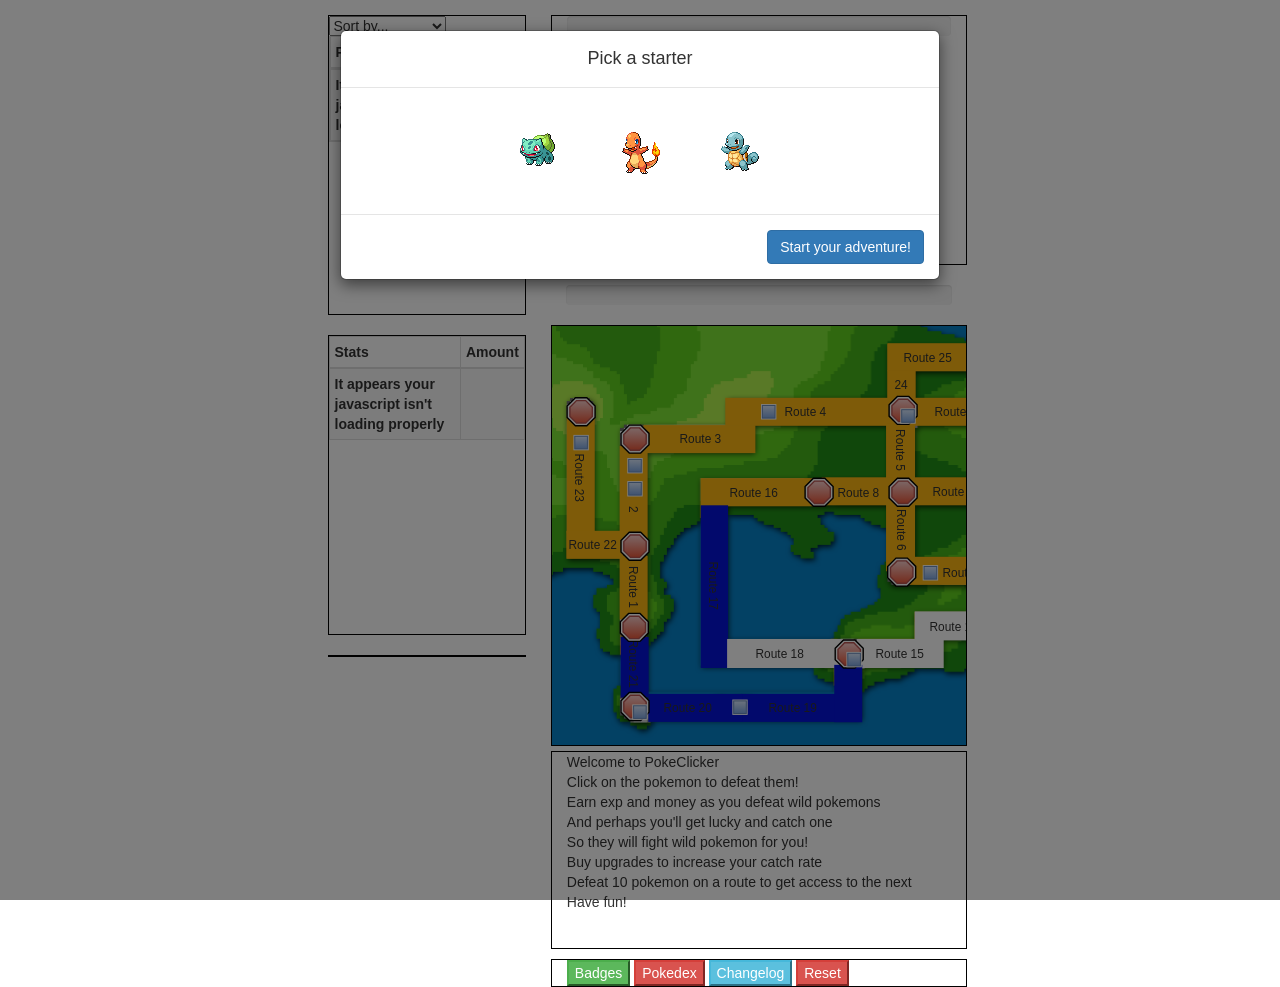
==== commit 6eb427b1: "Added the html needed for dungeons" ====
--- a/PokeClicker/index.html
+++ b/PokeClicker/index.html
@@ -5,6 +5,7 @@
 	<script src="jquery.js"></script>
 	<script type="text/javascript" src="tooltipster/dist/js/tooltipster.bundle.min.js"></script>
 	<script src="pokemonList.js"></script>
+	<script src="dungeons.js"></script>
 	<script src="system.js"></script>
 	<script src="pokemonsPerRoute.js"></script>
 	<script src="evolution.js"></script>
@@ -123,7 +124,8 @@
 						</div><span id="healthDisplay"></span>
 					</div>
 					<div class="col-lg-12" id="townView"></div>
-				<div class="col-lg-12" id="gymView">
+
+					<div class="col-lg-12" id="gymView">
 						<div id="gymTrainer"></div>
 						<span id="timer"></span>
 						<div id="gymEnemyInfo"></div>
@@ -132,6 +134,18 @@
 								<span class="sr-only"></span>
 							</div>
 						</div><span id="gymHealthDisplay"></span>
+					</div>
+
+					<div class="col-lg-12" id="dungeonView">
+						<div id="dungeonName"></div>
+						<div id="dungeonMap"></div>
+						<span id="dungeonTimer"></span>
+						<div id="dungeonEnemyInfo"></div><span id="dungeonCatchDisplay"></span>
+						<div class="progress">
+							<div class="progress-bar progress-bar-danger" id="dungeonHealthBar" style="width: 0%">
+								<span class="sr-only"></span>
+							</div>
+						</div><span id="dungeonHealthDisplay"></span>
 					</div>
 				</div>
 
@@ -576,7 +590,7 @@
 								<rect fill="#ffffff" height="15.4" stroke="none" width="15.4" x="76.3" y="133"></rect>
 								<rect fill="url(#mx-gradient-dae8fc-1-7ea6e0-1-s-0)" height="12.6" stroke="#6c8ebf" width="12.6" x="77.7" y="134.4"></rect>
 								<rect fill="#ffffff" height="15.4" stroke="none" width="15.4" x="76.3" y="156.1"></rect>
-								<rect fill="url(#mx-gradient-dae8fc-1-7ea6e0-1-s-0)" height="12.6" stroke="#6c8ebf" width="12.6" x="77.7" y="157.5"></rect>
+								<rect class="city" id="Viridian Forest" fill="url(#mx-gradient-dae8fc-1-7ea6e0-1-s-0)" height="12.6" stroke="#6c8ebf" width="12.6" x="77.7" y="157.5"></rect>
 								<rect fill="#ffffff" height="15.4" stroke="none" width="15.4" x="181.3" y="374.5"></rect>
 								<rect fill="url(#mx-gradient-dae8fc-1-7ea6e0-1-s-0)" height="12.6" stroke="#6c8ebf" width="12.6" x="182.7" y="375.9"></rect>
 								<rect fill="#ffffff" height="15.4" stroke="none" width="15.4" x="210" y="79.1"></rect>
@@ -645,6 +659,18 @@
 								<h4 class="modal-title" id="myModalLabel">Gym leader defeated!</h4>
 							</div>
 							<div class="modal-body" id="gymDefeatedBody">
+							</div>
+						</div>
+					</div>
+				</div>
+
+				<div aria-labelledby="myModalLabel" class="modal fade" id="dungeonModal" role="dialog" tabindex="-1">
+					<div class="modal-dialog" role="document">
+						<div class="modal-content">
+							<div class="modal-header">
+								<h4 class="modal-title" id="myModalLabel">Dungeon cleared!</h4>
+							</div>
+							<div class="modal-body" id="dungeonDefeatedBody">
 							</div>
 						</div>
 					</div>
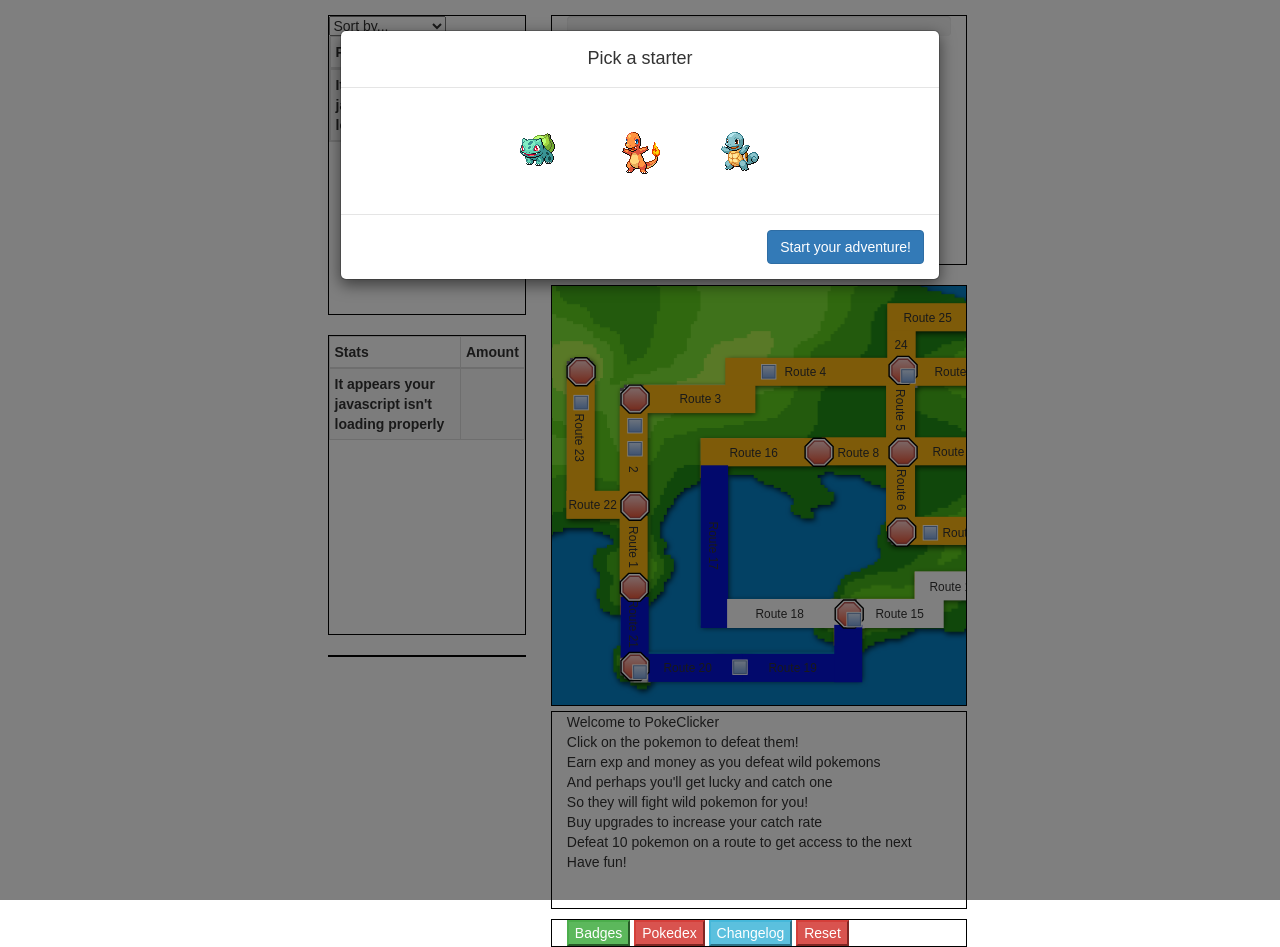
==== commit 4fa7d733: "Changed chest cursor style" ====
--- a/PokeClicker/index.html
+++ b/PokeClicker/index.html
@@ -140,7 +140,7 @@
 						<div id="dungeonName"></div>
 						<div id="dungeonMap"></div>
 						<span id="dungeonTimer"></span>
-						<div id="dungeonEnemyInfo"></div><span id="dungeonCatchDisplay"></span>
+						<div id="dungeonEnemyInfo"></div><div id="chestInfo"></div><span id="dungeonCatchDisplay"></span>
 						<div class="progress">
 							<div class="progress-bar progress-bar-danger" id="dungeonHealthBar" style="width: 0%">
 								<span class="sr-only"></span>
--- a/PokeClicker/system.css
+++ b/PokeClicker/system.css
@@ -40,9 +40,59 @@
 	width:85%;
 }
 
+.dungeonRoom {
+	height:20px;
+	border:1px solid black;
+	margin:3px;
+}
+
+.playerRoom {
+	background-color: blue;
+}
+
+.bossRoom {
+	background-color: purple;
+}
+
+.chestRoom {
+	background-color: green;
+}
+
+.enemyRoom {
+	background-color: red;
+}
+
+.emptyRoom {
+	background-color: white;
+}
+
+.undiscoveredRoom {
+	background-color: black
+}
+
+#chestImage:hover {
+	cursor:pointer;
+}
+
+#dungeonMap {
+	float:right;
+	margin-right: 5%;
+	padding-bottom: 5px;
+	padding-left: 20px;
+	padding-right: 10px;
+	border-bottom: 1px solid black;
+}
+
+#dungeonEnemy:hover{
+	cursor:pointer
+}
+
 #gymEnemy:hover{
 	cursor:pointer
 }
+
+
+
 
 #gymTrainer {
 	float:right;
@@ -76,9 +126,10 @@
 	margin-right: 1px;
 }
 
-#gymDefeatedBody {
+#gymDefeatedBody, #dungeonDefeatedBody{
 	text-align: center;
 }
+
 #townView {
 	border: 1px solid black;
 	height: 250px;
@@ -194,7 +245,7 @@
 	margin-top: 15px;
 }
 
-table, #console, #currentEnemy, #upgradeBox, #navBar, #townView, #gymView {
+table, #console, #currentEnemy, #upgradeBox, #navBar, #townView, #gymView, #dungeonView {
 	background-color: white;
 }
 
@@ -364,7 +415,7 @@
 	cursor:pointer
 }
 
-#currentEnemy, #gymView{
+#currentEnemy, #gymView, #dungeonView{
 	border: 1px solid black;
 	text-align:center;
 	height: 250px;
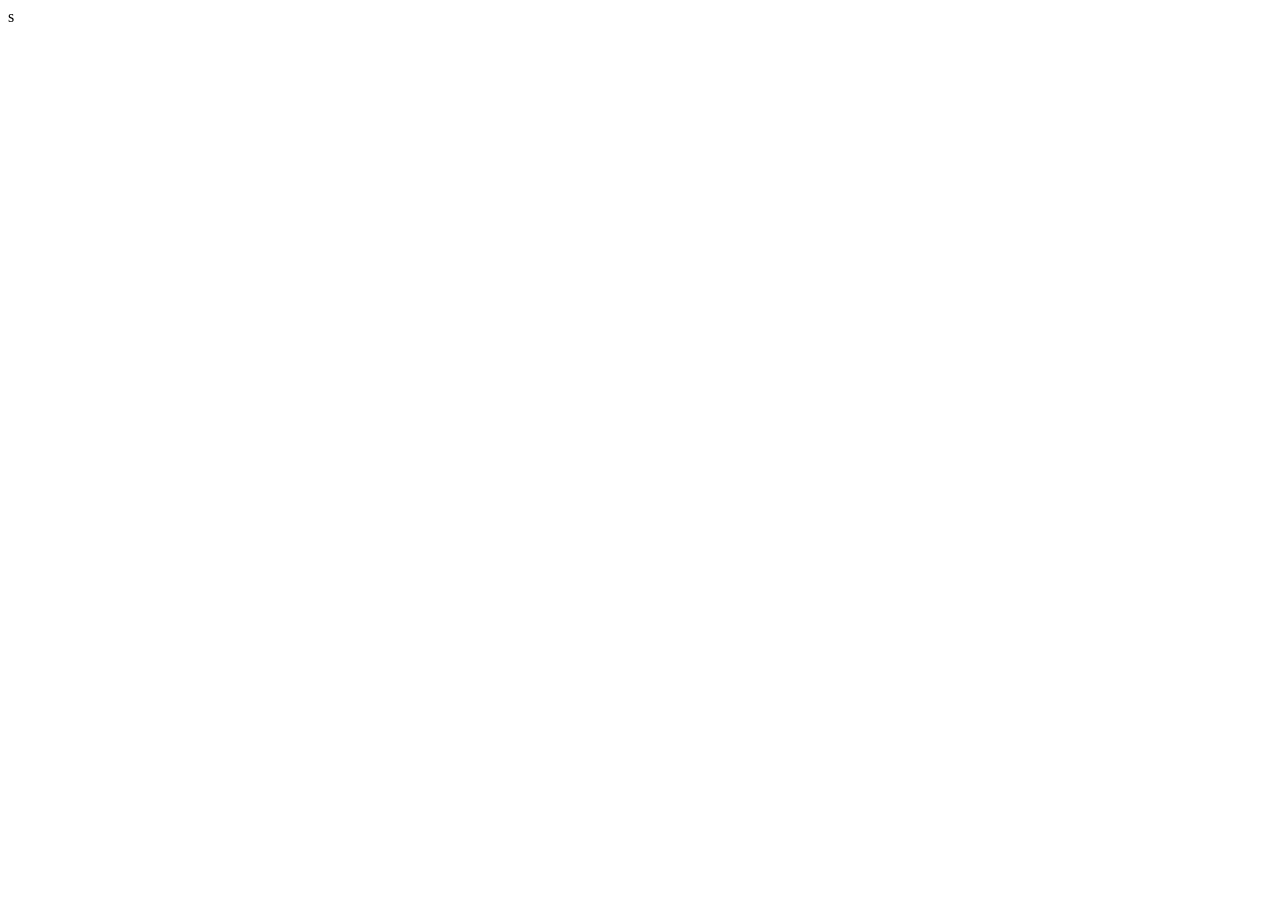
==== commit b699e5e3: "Added a redirect from /pokeclicker" ====
--- a/PokeClicker/index.html
+++ b/PokeClicker/index.html
@@ -1,32 +1,9 @@
 <!DOCTYPE html>
 <html>
 <head>
+<meta http-equiv="refresh" content="1; url=http://ishadijcks.github.io/" />s	
 	<title>Pokeclicker</title>
-	<script src="jquery.js"></script>
-	<script type="text/javascript" src="tooltipster/dist/js/tooltipster.bundle.min.js"></script>
-	<script src="pokemonList.js"></script>
-	<script src="dungeons.js"></script>
-	<script src="system.js"></script>
-	<script src="pokemonsPerRoute.js"></script>
-	<script src="evolution.js"></script>
-	<script src="upgrades.js"></script>
-	<script src="html.js"></script>
-	<script src="sorting.js"></script>
-	<script src="save.js"></script>
-	<script src="map.js"></script>
-	<script src="towns.js"></script>
-	<script src="gyms.js"></script>
-	<script src="pokedex.js"></script>
-	<script src="oak.js"></script>
-	<script src="notify.js"></script>
-	<!-- Latest compiled and minified CSS -->
-	<link href="bootstrap.css" rel="stylesheet"><!-- Optional theme -->
 	
-	<script src="bootstrap.js">
-	</script>
-	<link href="system.css" rel="stylesheet" type="text/css">
-	<link href="tooltipster/dist/css/tooltipster.bundle.min.css" rel="stylesheet" type="text/css">
-
 	<script>
   (function(i,s,o,g,r,a,m){i['GoogleAnalyticsObject']=r;i[r]=i[r]||function(){
   (i[r].q=i[r].q||[]).push(arguments)},i[r].l=1*new Date();a=s.createElement(o),
@@ -38,1006 +15,10 @@
 
 </script>
 
-    <script>
-        $(document).ready(function(){
-	        $(".tooltipRight").tooltipster({
-				  position: "right"
-			});
-		});
-    </script>
-
 </head>
 <body>
 
-	<div class="container-fluid">
-		<div class="row-fluid">
-			<div class="col-lg-2 col-lg-offset-3 col-sm-4" id="leftColumn">
-				<div class="row">			
-					<div id="pokemons">
-						<select id="sortBox" onchange="sortChange()">
-							<option> Sort by... </option>
-							<option value ="id">Pokedex #</option>	
-							<option value ="name">Name</option>
-							<option value ="attack">Attack</option>
-							<option value ="level">Level</option>
-							<option value ="time">Order captured</option>
-							<option value ="catchRate">Catch Rate</option>
-						</select>
-						<table id="pokemonTable" class="table table-striped table-bordered table-condensed">
-				
-							<thead>
-								<tr>
-									<th>Pokemon</th>
-									<th>Attack</th>
-									<th>Level</th>
-								</tr>
-							</thead>
-							<tbody id="pokemonBody">
-								<tr>
-									<th>It appears your javascript isn't loading properly</th>
-									<th></th>
-								</tr>
-							</tbody>
-						</table>
-					</div>
-				</div>
-				<div class="row">
-					<div class="col-lg-12" id="statDiv">
-						<table id="statTable" class="table table-striped table-bordered table-condensed">
-							<colgroup>
-								<col id="statDesc" span="1">
-								<col id="statValue" span="1">
-							</colgroup>
-							<thead>
-								<tr>
-									<th>Stats</th>
-									<th>Amount</th>
-								</tr>
-							</thead>
-							<tbody id="statBody">
-								<tr>
-									<th>It appears your javascript isn't loading properly</th>
-									<th></th>
-								</tr>
-							</tbody>
-						</table>
-					</div>
-				</div>
-				<div class="pokemons">				
-					<!-- Upgrades -->
-					<div class="row">
-						<div class="col-sm-12" id="upgradeBox"></div>
-					</div>
-				</div>
-			</div>
 
+</body>
 
-			<div class="col-lg-4 col-sm-7"id="rightColumn">
-				<div class="row">
-					<div class="col-lg-12" id="currentEnemy">
-						<span id="currentRoute"></span>
-						<div id="enemyInfo"></div><span id="catchDisplay"></span>
-						<div class="progress">
-							<div class="progress-bar progress-bar-danger" id="healthBar" style="width: 0%">
-								<span class="sr-only"></span>
-							</div>
-						</div><span id="healthDisplay"></span>
-					</div>
-					<div class="col-lg-12" id="townView"></div>
-
-					<div class="col-lg-12" id="gymView">
-						<div id="gymTrainer"></div>
-						<span id="timer"></span>
-						<div id="gymEnemyInfo"></div>
-						<div class="progress">
-							<div class="progress-bar progress-bar-danger" id="gymHealthBar" style="width: 0%">
-								<span class="sr-only"></span>
-							</div>
-						</div><span id="gymHealthDisplay"></span>
-					</div>
-
-					<div class="col-lg-12" id="dungeonView">
-						<div id="dungeonName"></div>
-						<div id="dungeonMap"></div>
-						<span id="dungeonTimer"></span>
-						<div id="dungeonEnemyInfo"></div><div id="chestInfo"></div><span id="dungeonCatchDisplay"></span>
-						<div class="progress">
-							<div class="progress-bar progress-bar-danger" id="dungeonHealthBar" style="width: 0%">
-								<span class="sr-only"></span>
-							</div>
-						</div><span id="dungeonHealthDisplay"></span>
-					</div>
-				</div>
-
-				<!-- Map row -->
-				<div class="row">
-					<div class="col-lg-12" id="mapDiv">
-						<svg height="420.7" id="map" width="100%">
-							<defs>
-								<lineargradient id="mx-gradient-f8cecc-1-ea583b-1-s-0" x1="0%" x2="0%" y1="0%" y2="100%">
-									<stop offset="0%" style="stop-color:#F8CECC"></stop>
-									<stop offset="100%" style="stop-color:#EA583B"></stop>
-								</lineargradient>
-								<lineargradient id="mx-gradient-dae8fc-1-7ea6e0-1-s-0" x1="0%" x2="0%" y1="0%" y2="100%">
-									<stop offset="0%" style="stop-color:#DAE8FC"></stop>
-									<stop offset="100%" style="stop-color:#7EA6E0"></stop>
-								</lineargradient>
-							</defs>
-							<g transform="translate(-1,-1)">
-								<image height="420.7" width="650" xlink:href="images/kanto_Map.png" ></image>
-								<rect id="route_3" fill="#fcb612" height="28" id="route_3" stroke="none" width="112.1" x="92.3" y="100.1"></rect>
-								<g id="route_3" transform="translate(128.5,106.5)scale(0.7)">
-									<switch>
-										<foreignobject height="19" pointer-events="all" requiredfeatures="http://www.w3.org/TR/SVG11/feature#Extensibility" style="overflow:visible;" width="63">
-											<div>
-												<div>
-													<font>Route 3</font>
-												</div>
-											</div>
-										</foreignobject>
-										<text fill="#000000" font-family="Helvetica" font-size="12px" text-anchor="middle" x="32" y="16">
-											[Not supported by viewer]
-										</text>
-									</switch>
-								</g>
-								<rect id="route_4" fill="#fcb612" height="28" stroke="none" width="170.1" x="174.3" y="72.8"></rect>
-								<g  id="route_4" transform="translate(233.5,79.5)scale(0.7)">
-									<switch>
-										<foreignobject height="19" pointer-events="all" requiredfeatures="http://www.w3.org/TR/SVG11/feature#Extensibility" style="overflow:visible;" width="63">
-											<div>
-												<div>
-													<font>Route 4</font>
-												</div>
-											</div>
-										</foreignobject>
-										<text fill="#000000" font-family="Helvetica" font-size="12px" text-anchor="middle" x="32" y="16">
-											[Not supported by viewer]
-										</text>
-									</switch>
-								</g>
-								<rect id="route_9" fill="#fcb612" height="28" stroke="none" width="86.9" x="359.7" y="72.8"></rect>
-								<g id="route_9" transform="translate(383.5,79.5)scale(0.7)">
-									<switch>
-										<foreignobject height="19" pointer-events="all" requiredfeatures="http://www.w3.org/TR/SVG11/feature#Extensibility" style="overflow:visible;" width="63">
-											<div>
-												<div>
-													<span><font>Route 9</font></span>
-												</div>
-											</div>
-										</foreignobject>
-										<text fill="#000000" font-family="Helvetica" font-size="12px" text-anchor="middle" x="32" y="16">
-											[Not supported by viewer]
-										</text>
-									</switch>
-								</g>
-								<rect id="route_25" fill="#fcb612" height="28" stroke="none" width="81.9" x="336.4" y="18.2"></rect>
-								<g id="route_25" transform="translate(352.5,25.5)scale(0.7)">
-									<switch>
-										<foreignobject height="19" pointer-events="all" requiredfeatures="http://www.w3.org/TR/SVG11/feature#Extensibility" style="overflow:visible;" width="73">
-											<div>
-												<div>
-													<span>Route 25</span>
-												</div>
-											</div>
-										</foreignobject>
-										<text fill="#000000" font-family="Helvetica" font-size="18px" text-anchor="middle" x="37" y="19">
-											[Not supported by viewer]
-										</text>
-									</switch>
-								</g>
-								<rect id="route_7" fill="#fcb612" height="28" stroke="none" width="86.9" x="363.7" y="152.3"></rect>
-								<g id="route_7" transform="translate(381.5,159.5)scale(0.7)">
-									<switch>
-										<foreignobject height="20" pointer-events="all" requiredfeatures="http://www.w3.org/TR/SVG11/feature#Extensibility" style="overflow:visible;" width="67">
-											<div>
-												<div>
-													Route 7
-												</div>
-											</div>
-										</foreignobject>
-										<text fill="#000000" font-family="Helvetica" font-size="19px" text-anchor="middle" x="34" y="20">
-											Route 7
-										</text>
-									</switch>
-								</g>
-								<rect id="route_11" fill="#fcb612" height="28" stroke="none" width="87.9" x="355.7" y="231.8"></rect>
-								<g id="route_11" transform="translate(391.5,240.5)scale(0.7)">
-									<switch>
-										<foreignobject height="20" pointer-events="all" requiredfeatures="http://www.w3.org/TR/SVG11/feature#Extensibility" style="overflow:visible;" width="76">
-											<div>
-												<div>
-													Route 11
-												</div>
-											</div>
-										</foreignobject>
-										<text fill="#000000" font-family="Helvetica" font-size="19px" text-anchor="middle" x="38" y="20">
-											Route 11
-										</text>
-									</switch>
-								</g>
-								<rect id="route_14" fill="#fcb612" height="29" stroke="none" width="81.9" x="363.7" y="286.4" style="fill:white"></rect>
-								<g id="route_14" transform="translate(378.5,294.5)scale(0.7)">
-									<switch>
-										<foreignobject height="20" pointer-events="all" requiredfeatures="http://www.w3.org/TR/SVG11/feature#Extensibility" style="overflow:visible;" width="77">
-											<div>
-												<div>
-													Route 14
-												</div>
-											</div>
-										</foreignobject>
-										<text fill="#000000" font-family="Helvetica" font-size="19px" text-anchor="middle" x="39" y="20">
-											Route 14
-										</text>
-									</switch>
-								</g>
-								<rect id="route_16" fill="#fcb612" height="28" stroke="none" width="115" x="149.9" y="153.3"></rect>
-								<g id="route_16" transform="translate(178.5,160.5)scale(0.7)">
-									<switch>
-										<foreignobject height="19" pointer-events="all" requiredfeatures="http://www.w3.org/TR/SVG11/feature#Extensibility" style="overflow:visible;" width="74">
-											<div>
-												<div>
-													<font>Route 16</font>
-												</div>
-											</div>
-										</foreignobject>
-										<text fill="#000000" font-family="Helvetica" font-size="12px" text-anchor="middle" x="37" y="16">
-											[Not supported by viewer]
-										</text>
-									</switch>
-								</g>
-								<rect id="route_15" fill="#fcb612" height="29" stroke="none" width="86.9" x="305.8" y="314" style="fill:white"></rect>
-								<g id="route_15" transform="translate(324.5,321.5)scale(0.7)">
-									<switch>
-										<foreignobject height="20" pointer-events="all" requiredfeatures="http://www.w3.org/TR/SVG11/feature#Extensibility" style="overflow:visible;" width="77">
-											<div>
-												<div>
-													Route 15
-												</div>
-											</div>
-										</foreignobject>
-										<text fill="#000000" font-family="Helvetica" font-size="19px" text-anchor="middle" x="39" y="20">
-											Route 15
-										</text>
-									</switch>
-								</g>
-								<rect id="route_24" fill="#fcb612" height="28.7" stroke="none" width="28.3" x="336.4" y="45.5"></rect>
-								<g id="route_24" transform="translate(343.5,52.5)scale(0.7)">
-									<switch>
-										<foreignobject height="19" pointer-events="all" requiredfeatures="http://www.w3.org/TR/SVG11/feature#Extensibility" style="overflow:visible;" width="21">
-											<div>
-												<div>
-													<font>24</font>
-												</div>
-											</div>
-										</foreignobject>
-										<text fill="#000000" font-family="Helvetica" font-size="12px" text-anchor="middle" x="11" y="16">
-											[Not supported by viewer]
-										</text>
-									</switch>
-								</g>
-								<rect id="route_17" fill="#0412d9" height="27.3" stroke="none" transform="rotate(90,163.45,262.15)" width="162.7" x="81.6" y="248.5"></rect>
-
-								<g id="route_17" transform="translate(137.5,255.5)scale(0.7)rotate(90,36.5,9.5)">
-									<switch>
-										<foreignobject height="19" pointer-events="all" requiredfeatures="http://www.w3.org/TR/SVG11/feature#Extensibility" style="overflow:visible;" width="73">
-											<div>
-												<div>
-													<font>Route 17</font>
-												</div>
-											</div>
-										</foreignobject>
-										<text fill="#000000" font-family="Helvetica" font-size="12px" text-anchor="middle" x="37" y="16">
-											[Not supported by viewer]
-										</text>
-									</switch>
-								</g>
-								<rect id="route_18" fill="#0412d9" height="29" stroke="none" width="117.8" x="176.1" y="314" style="fill:white"></rect>
-								<g id="route_18" transform="translate(204.5,321.5)scale(0.7)">
-									<switch>
-										<foreignobject height="19" pointer-events="all" requiredfeatures="http://www.w3.org/TR/SVG11/feature#Extensibility" style="overflow:visible;" width="74">
-											<div>
-												<div>
-													Route 18
-												</div>
-											</div>
-										</foreignobject>
-										<text fill="#000000" font-family="Helvetica" font-size="18px" text-anchor="middle" x="37" y="19">
-											Route 18
-										</text>
-									</switch>
-								</g>
-								<rect id="route_19" fill="#0412d9" height="28" stroke="none" width="93.9" x="190.3" y="368.9"></rect>
-								<g id="route_19" transform="translate(217.5,375.5)scale(0.7)">
-									<switch>
-										<foreignobject height="19" pointer-events="all" requiredfeatures="http://www.w3.org/TR/SVG11/feature#Extensibility" style="overflow:visible;" width="73">
-											<div>
-												<div>
-													Route 19
-												</div>
-											</div>
-										</foreignobject>
-										<text fill="#000000" font-family="Helvetica" font-size="18px" text-anchor="middle" x="37" y="19">
-											Route 19
-										</text>
-									</switch>
-								</g>
-								<rect id="route_20"  fill="#0412d9" height="28" stroke="none" width="93.9" x="97.3" y="368.9"></rect>
-								<g id="route_20" transform="translate(112.5,375.5)scale(0.7)">
-									<switch>
-										<foreignobject height="19" pointer-events="all" requiredfeatures="http://www.w3.org/TR/SVG11/feature#Extensibility" style="overflow:visible;" width="73">
-											<div>
-												<div>
-													Route 20
-												</div>
-											</div>
-										</foreignobject>
-										<text fill="#000000" font-family="Helvetica" font-size="18px" text-anchor="middle" x="37" y="19">
-											Route 20
-										</text>
-									</switch>
-								</g>
-								<rect id="route_5"  fill="#fcb612" height="29" stroke="none" transform="rotate(90,351.05,126.7)" width="60.7" x="322.7" y="113.7"></rect>
-								<g id="route_5" transform="translate(328.5,119.5)scale(0.7)rotate(90,31.5,9.5)">
-									<switch>
-										<foreignobject height="19" pointer-events="all" requiredfeatures="http://www.w3.org/TR/SVG11/feature#Extensibility" style="overflow:visible;" width="63">
-											<div>
-												<div>
-													<font>Route 5</font>
-												</div>
-											</div>
-										</foreignobject>
-										<text fill="#000000" font-family="Helvetica" font-size="12px" text-anchor="middle" x="32" y="16">
-											[Not supported by viewer]
-										</text>
-									</switch>
-								</g>
-								<rect id="route_6" fill="#fcb612" height="29" stroke="none" transform="rotate(90,351.05,207.9)" width="70.7" x="318.7" y="194.9"></rect>
-								<g id="route_6" transform="translate(327.5,200.5)scale(0.7)rotate(90,33.5,10)">
-									<switch>
-										<foreignobject height="20" pointer-events="all" requiredfeatures="http://www.w3.org/TR/SVG11/feature#Extensibility" style="overflow:visible;" width="67">
-											<div>
-												<div>
-													Route&nbsp;<span>6</span>
-												</div>
-											</div>
-										</foreignobject>
-										<text fill="#000000" font-family="Helvetica" font-size="19px" text-anchor="middle" x="34" y="20">
-											[Not supported by viewer]
-										</text>
-									</switch>
-								</g>
-								<rect id="route_8" fill="#fcb612" height="28" stroke="none" width="70.7" x="270.7" y="152.3"></rect>
-								<g id="route_8" transform="translate(286.5,160.5)scale(0.7)">
-									<switch>
-										<foreignobject height="19" pointer-events="all" requiredfeatures="http://www.w3.org/TR/SVG11/feature#Extensibility" style="overflow:visible;" width="63">
-											<div>
-												<div>
-													Route 8
-												</div>
-											</div>
-										</foreignobject>
-										<text fill="#000000" font-family="Helvetica" font-size="18px" text-anchor="middle" x="32" y="19">
-											Route 8
-										</text>
-									</switch>
-								</g>
-								<rect id="route_12" fill="#fcb612" height="28" stroke="none" transform="rotate(90,458.85,219.8)" width="80.5" x="418.6" y="207.8"></rect>
-								<g id="route_12" transform="translate(431.5,212.5)scale(0.7)rotate(90,38.5,10)">
-									<switch>
-										<foreignobject height="20" pointer-events="all" requiredfeatures="http://www.w3.org/TR/SVG11/feature#Extensibility" style="overflow:visible;" width="77">
-											<div>
-												<div>
-													<div>
-														<span>Route 12</span>
-													</div>
-												</div>
-											</div>
-										</foreignobject>
-										<text fill="#000000" font-family="Helvetica" font-size="19px" text-anchor="middle" x="39" y="20">
-											[Not supported by viewer]
-										</text>
-									</switch>
-								</g>
-								<rect id="route_10" fill="#fcb612" height="28" stroke="none" transform="rotate(90,458.85,114.1)" width="86.9" x="417.9" y="102.1"></rect>
-								<g id="route_10" transform="translate(430.5,146.5)scale(0.7)rotate(90,40,9.5)">
-									<switch>
-										<foreignobject height="19" pointer-events="all" requiredfeatures="http://www.w3.org/TR/SVG11/feature#Extensibility" style="overflow:visible;" width="40">
-											<div>
-												<div>
-													<div>
-														<span>10 &nbsp; &nbsp;</span>
-													</div>
-												</div>
-											</div>
-										</foreignobject>
-										<text fill="#000000" font-family="Helvetica" font-size="12px" text-anchor="middle" x="20" y="16">
-											[Not supported by viewer]
-										</text>
-									</switch>
-								</g>
-								<rect id="route_19a" fill="#0412d9" height="28" stroke="none" transform="rotate(90,297.85,368.2)" width="57.4" x="269.5" y="354.8"></rect>
-								<rect id="route_23" fill="#fcb612" height="28" stroke="none" transform="rotate(90,29.75,154.7)" width="117.1" x="-33.8" y="140.7"></rect>
-								<g id="route_23"  transform="translate(3.5,147.5)scale(0.7)rotate(90,36.5,9.5)">
-									<switch>
-										<foreignobject height="19" pointer-events="all" requiredfeatures="http://www.w3.org/TR/SVG11/feature#Extensibility" style="overflow:visible;" width="73">
-											<div>
-												<div>
-													Route 23
-												</div>
-											</div>
-										</foreignobject>
-										<text fill="#000000" font-family="Helvetica" font-size="18px" text-anchor="middle" x="37" y="19">
-											Route 23
-										</text>
-									</switch>
-								</g>
-								<rect id="route_2" fill="#fcb612" height="28" stroke="none" transform="rotate(90,83.65,161.7)" width="92.9" x="42.7" y="148.7"></rect>
-								<g id="route_2" transform="translate(53.5,154.5)scale(0.7)rotate(90,42.5,9.5)">
-									<switch>
-										<foreignobject height="19" pointer-events="all" requiredfeatures="http://www.w3.org/TR/SVG11/feature#Extensibility" style="overflow:visible;" width="85">
-											<div>
-												<div>
-													<div>
-														<span>&nbsp; &nbsp; &nbsp; &nbsp; &nbsp; &nbsp; &nbsp; &nbsp;2</span><br>
-													</div>
-												</div>
-											</div>
-										</foreignobject>
-										<text fill="#000000" font-family="Helvetica" font-size="18px" text-anchor="middle" x="43" y="19">
-											[Not supported by viewer]
-										</text>
-									</switch>
-								</g>
-								<rect id="route_1"  fill="#fcb612" height="28" stroke="none" transform="rotate(90,83.65,263.2)" width="63.7" x="51.3" y="250.2"></rect>
-								<g id="route_1" transform="translate(61.5,256.5)scale(0.7)rotate(90,31.5,9.5)">
-									<switch>
-										<foreignobject height="19" pointer-events="all" requiredfeatures="http://www.w3.org/TR/SVG11/feature#Extensibility" style="overflow:visible;" width="63">
-											<div>
-												<div>
-													Route 1
-												</div>
-											</div>
-										</foreignobject>
-										<text fill="#000000" font-family="Helvetica" font-size="18px" text-anchor="middle" x="32" y="19">
-											Route 1
-										</text>
-									</switch>
-								</g>
-								<rect id="route_21"  fill="#0412d9" height="28" stroke="none" transform="rotate(90,83.65,340.2)" width="60.7" x="55.3" y="326.2"></rect>
-								<g id="route_21" transform="translate(57.5,333.5)scale(0.7)rotate(90,36.5,9.5)">
-									<switch>
-										<foreignobject height="19" pointer-events="all" requiredfeatures="http://www.w3.org/TR/SVG11/feature#Extensibility" style="overflow:visible;" width="73">
-											<div>
-												<div>
-													Route 21
-												</div>
-											</div>
-										</foreignobject>
-										<text fill="#000000" font-family="Helvetica" font-size="18px" text-anchor="middle" x="37" y="19">
-											Route 21
-										</text>
-									</switch>
-								</g>
-								<rect id="route_22" fill="#fcb612" height="28" stroke="none" width="56.7" x="15.4" y="205.8"></rect>
-								<g id="route_22"  transform="translate(17.5,212.5)scale(0.7)">
-									<switch>
-										<foreignobject height="19" pointer-events="all" requiredfeatures="http://www.w3.org/TR/SVG11/feature#Extensibility" style="overflow:visible;" width="73">
-											<div>
-												<div>
-													<font>Route 22</font>
-												</div>
-											</div>
-										</foreignobject>
-										<text fill="#000000" font-family="Helvetica" font-size="12px" text-anchor="middle" x="37" y="16">
-											[Not supported by viewer]
-										</text>
-									</switch>
-								</g>
-								<path d="M 70 108.39 L 78.29 100.1 L 89.71 100.1 L 98 108.39 L 98 119.81 L 89.71 128.1 L 78.29 128.1 L 70 119.81 Z" fill="#ffffff" stroke="#000000" stroke-miterlimit="10" stroke-width="1.4">
-								</path>
-								<path class="city" id="Pewter City" d="M 72.8 109.53 L 79.43 102.9 L 88.57 102.9 L 95.2 109.53 L 95.2 118.67 L 88.57 125.3 L 79.43 125.3 L 72.8 118.67 Z" fill="url(#mx-gradient-f8cecc-1-ea583b-1-s-0)" stroke="#b85450"
-								stroke-miterlimit="10" stroke-width="1.4"></path>
-								<path d="M 70 215.49 L 78.29 207.2 L 89.71 207.2 L 98 215.49 L 98 226.91 L 89.71 235.2 L 78.29 235.2 L 70 226.91 Z" fill="#ffffff" stroke="#000000" stroke-miterlimit="10" stroke-width="1.4">
-								</path>
-								<path class="city" id="Viridian City" d="M 72.8 216.63 L 79.43 210 L 88.57 210 L 95.2 216.63 L 95.2 225.77 L 88.57 232.4 L 79.43 232.4 L 72.8 225.77 Z" fill="url(#mx-gradient-f8cecc-1-ea583b-1-s-0)" stroke="#b85450"
-								stroke-miterlimit="10" stroke-width="1.4"></path>
-								<path d="M 69.3 296.69 L 77.59 288.4 L 89.01 288.4 L 97.3 296.69 L 97.3 308.11 L 89.01 316.4 L 77.59 316.4 L 69.3 308.11 Z" fill="#ffffff" stroke="#000000" stroke-miterlimit="10" stroke-width=
-								"1.4"></path>
-								<path  class="city" id="Pallet Town" d="M 72.1 297.83 L 78.73 291.2 L 87.87 291.2 L 94.5 297.83 L 94.5 306.97 L 87.87 313.6 L 78.73 313.6 L 72.1 306.97 Z" fill="url(#mx-gradient-f8cecc-1-ea583b-1-s-0)" stroke="#b85450"
-								stroke-miterlimit="10" stroke-width="1.4"></path>
-								<path d="M 338.1 161.59 L 346.39 153.3 L 357.81 153.3 L 366.1 161.59 L 366.1 173.01 L 357.81 181.3 L 346.39 181.3 L 338.1 173.01 Z" fill="#ffffff" stroke="#000000" stroke-miterlimit="10"
-								stroke-width="1.4"></path>
-								<path  class="city" id="Saffron City" d="M 340.9 162.73 L 347.53 156.1 L 356.67 156.1 L 363.3 162.73 L 363.3 171.87 L 356.67 178.5 L 347.53 178.5 L 340.9 171.87 Z" fill="url(#mx-gradient-f8cecc-1-ea583b-1-s-0)" stroke=
-								"#b85450" stroke-miterlimit="10" stroke-width="1.4"></path>
-								<path d="M 254.1 161.59 L 262.39 153.3 L 273.81 153.3 L 282.1 161.59 L 282.1 173.01 L 273.81 181.3 L 262.39 181.3 L 254.1 173.01 Z" fill="#ffffff" stroke="#000000" stroke-miterlimit="10"
-								stroke-width="1.4"></path>
-								<path  class="city" id="Celadon City" d="M 256.9 162.73 L 263.53 156.1 L 272.67 156.1 L 279.3 162.73 L 279.3 171.87 L 272.67 178.5 L 263.53 178.5 L 256.9 171.87 Z" fill="url(#mx-gradient-f8cecc-1-ea583b-1-s-0)" stroke=
-								"#b85450" stroke-miterlimit="10" stroke-width="1.4"></path>
-								<path d="M 336.7 241.39 L 344.99 233.1 L 356.41 233.1 L 364.7 241.39 L 364.7 252.81 L 356.41 261.1 L 344.99 261.1 L 336.7 252.81 Z" fill="#ffffff" stroke="#000000" stroke-miterlimit="10"
-								stroke-width="1.4"></path>
-								<path  class="city" id="Vermillion City" d="M 339.5 242.53 L 346.13 235.9 L 355.27 235.9 L 361.9 242.53 L 361.9 251.67 L 355.27 258.3 L 346.13 258.3 L 339.5 251.67 Z" fill="url(#mx-gradient-f8cecc-1-ea583b-1-s-0)" stroke=
-								"#b85450" stroke-miterlimit="10" stroke-width="1.4"></path>
-								<path d="M 16.1 81.09 L 24.39 72.8 L 35.81 72.8 L 44.1 81.09 L 44.1 92.51 L 35.81 100.8 L 24.39 100.8 L 16.1 92.51 Z" fill="#ffffff" stroke="#000000" stroke-miterlimit="10" stroke-width="1.4">
-								</path>
-								<path class="city" id="Indigo Plateau" d="M 18.9 82.23 L 25.53 75.6 L 34.67 75.6 L 41.3 82.23 L 41.3 91.37 L 34.67 98 L 25.53 98 L 18.9 91.37 Z" fill="url(#mx-gradient-f8cecc-1-ea583b-1-s-0)" stroke="#b85450"
-								stroke-miterlimit="10" stroke-width="1.4"></path>
-								<path d="M 338.1 79.69 L 346.39 71.4 L 357.81 71.4 L 366.1 79.69 L 366.1 91.11 L 357.81 99.4 L 346.39 99.4 L 338.1 91.11 Z" fill="#ffffff" stroke="#000000" stroke-miterlimit="10" stroke-width=
-								"1.4"></path>
-								<path  class="city" id="Cerulean City" d="M 340.9 80.83 L 347.53 74.2 L 356.67 74.2 L 363.3 80.83 L 363.3 89.97 L 356.67 96.6 L 347.53 96.6 L 340.9 89.97 Z" fill="url(#mx-gradient-f8cecc-1-ea583b-1-s-0)" stroke="#b85450"
-								stroke-miterlimit="10" stroke-width="1.4"></path>
-								<path d="M 445.2 162.99 L 453.49 154.7 L 464.91 154.7 L 473.2 162.99 L 473.2 174.41 L 464.91 182.7 L 453.49 182.7 L 445.2 174.41 Z" fill="#ffffff" stroke="#000000" stroke-miterlimit="10"
-								stroke-width="1.4"></path>
-								<path class="city" id="Lavender Town" d="M 448 164.13 L 454.63 157.5 L 463.77 157.5 L 470.4 164.13 L 470.4 173.27 L 463.77 179.9 L 454.63 179.9 L 448 173.27 Z" fill="url(#mx-gradient-f8cecc-1-ea583b-1-s-0)" stroke="#b85450"
-								stroke-miterlimit="10" stroke-width="1.4"></path>
-								<rect fill="#ffffff" height="15.4" stroke="none" width="15.4" x="456.4" y="166.6"></rect>
-								<rect class="city" id="Lavender Town" fill="url(#mx-gradient-dae8fc-1-7ea6e0-1-s-0)" height="12.6" stroke="#6c8ebf" width="12.6" x="457.8" y="168"></rect>
-								<path d="M 284.2 323.29 L 292.49 315 L 303.91 315 L 312.2 323.29 L 312.2 334.71 L 303.91 343 L 292.49 343 L 284.2 334.71 Z" fill="#ffffff" stroke="#000000" stroke-miterlimit="10" stroke-width=
-								"1.4"></path>
-								<path  class="city" id="Fuchsia City" d="M 287 324.43 L 293.63 317.8 L 302.77 317.8 L 309.4 324.43 L 309.4 333.57 L 302.77 340.2 L 293.63 340.2 L 287 333.57 Z" fill="url(#mx-gradient-f8cecc-1-ea583b-1-s-0)" stroke="#b85450"
-								stroke-miterlimit="10" stroke-width="1.4"></path>
-								<rect fill="#ffffff" height="15.4" stroke="none" width="15.4" x="295.4" y="326.9"></rect>
-								<rect  class="city" id="Fuchsia City" fill="url(#mx-gradient-dae8fc-1-7ea6e0-1-s-0)" height="12.6" stroke="#6c8ebf" width="12.6" x="296.8" y="328.3"></rect>
-								<path d="M 70 375.79 L 78.29 367.5 L 89.71 367.5 L 98 375.79 L 98 387.21 L 89.71 395.5 L 78.29 395.5 L 70 387.21 Z" fill="#ffffff" stroke="#000000" stroke-miterlimit="10" stroke-width="1.4">
-								</path>
-								<path  class="city" id="Cinnabar Island" d="M 72.8 376.93 L 79.43 370.3 L 88.57 370.3 L 95.2 376.93 L 95.2 386.07 L 88.57 392.7 L 79.43 392.7 L 72.8 386.07 Z" fill="url(#mx-gradient-f8cecc-1-ea583b-1-s-0)" stroke="#b85450"
-								stroke-miterlimit="10" stroke-width="1.4"></path>
-								<rect fill="#ffffff" height="15.4" stroke="none" width="15.4" x="81.2" y="379.4"></rect>
-								<rect  class="city" id="Cinnabar Island" fill="url(#mx-gradient-dae8fc-1-7ea6e0-1-s-0)" height="12.6" stroke="#6c8ebf" width="12.6" x="82.6" y="380.8"></rect>
-								<rect fill="#ffffff" height="15.4" stroke="none" width="15.4" x="349.3" y="83.3"></rect>
-								<rect  class="city" id="Cerulean City" fill="url(#mx-gradient-dae8fc-1-7ea6e0-1-s-0)" height="12.6" stroke="#6c8ebf" width="12.6" x="350.7" y="84.7"></rect>
-								<rect fill="#ffffff" height="15.4" stroke="none" width="15.4" x="22.4" y="109.9"></rect>
-								<rect fill="url(#mx-gradient-dae8fc-1-7ea6e0-1-s-0)" height="12.6" stroke="#6c8ebf" width="12.6" x="23.8" y="111.3"></rect>
-								<rect fill="#ffffff" height="15.4" stroke="none" width="15.4" x="76.3" y="133"></rect>
-								<rect fill="url(#mx-gradient-dae8fc-1-7ea6e0-1-s-0)" height="12.6" stroke="#6c8ebf" width="12.6" x="77.7" y="134.4"></rect>
-								<rect fill="#ffffff" height="15.4" stroke="none" width="15.4" x="76.3" y="156.1"></rect>
-								<rect class="city" id="Viridian Forest" fill="url(#mx-gradient-dae8fc-1-7ea6e0-1-s-0)" height="12.6" stroke="#6c8ebf" width="12.6" x="77.7" y="157.5"></rect>
-								<rect fill="#ffffff" height="15.4" stroke="none" width="15.4" x="181.3" y="374.5"></rect>
-								<rect fill="url(#mx-gradient-dae8fc-1-7ea6e0-1-s-0)" height="12.6" stroke="#6c8ebf" width="12.6" x="182.7" y="375.9"></rect>
-								<rect fill="#ffffff" height="15.4" stroke="none" width="15.4" x="210" y="79.1"></rect>
-								<rect fill="url(#mx-gradient-dae8fc-1-7ea6e0-1-s-0)" height="12.6" stroke="#6c8ebf" width="12.6" x="211.4" y="80.5"></rect>
-								<rect fill="#ffffff" height="15.4" stroke="none" width="15.4" x="371.7" y="240.1"></rect>
-								<rect fill="url(#mx-gradient-dae8fc-1-7ea6e0-1-s-0)" height="12.6" stroke="#6c8ebf" width="12.6" x="373.1" y="241.5"></rect>
-								<rect fill="#ffffff" height="15.4" stroke="none" width="15.4" x="451.5" y="79.1"></rect>
-								<rect fill="url(#mx-gradient-dae8fc-1-7ea6e0-1-s-0)" height="12.6" stroke="#6c8ebf" width="12.6" x="452.9" y="80.5"></rect>
-								<rect fill="#ffffff" height="15.4" stroke="none" width="15.4" x="451.5" y="103.6"></rect>
-								<rect fill="url(#mx-gradient-dae8fc-1-7ea6e0-1-s-0)" height="12.6" stroke="#6c8ebf" width="12.6" x="452.9" y="105"></rect>
-								<rect id="route_13" fill="#fcb612" height="28" stroke="none" transform="rotate(90,458.85,286.3)" width="58.8" x="429.1" y="274.3"></rect>
-								<g id="route_13" transform="translate(458.5,250.5)scale(0.7)rotate(90,0,10)">
-									<switch>
-										<foreignobject height="20" pointer-events="all" requiredfeatures="http://www.w3.org/TR/SVG11/feature#Extensibility" style="overflow:visible;" width="77">
-											<div>
-												<div>
-													Route 13
-												</div>
-											</div>
-										</foreignobject>
-										<text fill="#000000" font-family="Helvetica" font-size="19px" text-anchor="middle" x="39" y="20">
-											Route 13
-										</text>
-									</switch>
-								</g>
-							</g>
-						</svg>
-					</div>
-				</div>
-				<div class="row">
-					<div class="col-lg-12" id="console"></div>
-				</div>
-				<div class="row">
-					<div class="col-lg-12" id="navBar">
-						<button class="btn-success" id="badgeButton">Badges</button>
-						<button class="btn-danger" id="pokedexButton">Pokedex</button>
-						<button class="btn-info" id="changeLogButton">Changelog</button>
-						<button class="btn-danger" id="resetButton">Reset</button>
-					</div>
-				</div>
-				<!-- Starter Modal -->
-				<div aria-labelledby="myModalLabel" class="modal fade" id="pickStarter" role="dialog" tabindex="-1">
-					<div class="modal-dialog" role="document">
-						<div class="modal-content">
-							<div class="modal-header">
-								<h4 class="modal-title" id="myModalLabel">Pick a starter</h4>
-							</div>
-							<div class="modal-body" id="myModalBody">
-								<div class="row" id="starterPokemons">
-									<img class="starter" id="Bulbasaur" src="images/pokemon/1.png"> <img class="starter" id="Charmander" src="images/pokemon/4.png"> <img class="starter" id="Squirtle" src="images/pokemon/7.png"><br>
-									<span id="curStarterPick"></span>
-								</div>
-							</div>
-							<div class="modal-footer">
-								<button class="btn btn-primary" id="startAdventure" type="button">Start your adventure!</button>
-							</div>
-						</div>
-					</div>
-				</div>
-
-				<!-- Gym completed Modal -->
-				<div aria-labelledby="myModalLabel" class="modal fade" id="gymModal" role="dialog" tabindex="-1">
-					<div class="modal-dialog" role="document">
-						<div class="modal-content">
-							<div class="modal-header">
-								<h4 class="modal-title" id="myModalLabel">Gym leader defeated!</h4>
-							</div>
-							<div class="modal-body" id="gymDefeatedBody">
-							</div>
-						</div>
-					</div>
-				</div>
-
-				<div aria-labelledby="myModalLabel" class="modal fade" id="dungeonModal" role="dialog" tabindex="-1">
-					<div class="modal-dialog" role="document">
-						<div class="modal-content">
-							<div class="modal-header">
-								<h4 class="modal-title" id="myModalLabel">Dungeon cleared!</h4>
-							</div>
-							<div class="modal-body" id="dungeonDefeatedBody">
-							</div>
-						</div>
-					</div>
-				</div>
-
-				<div aria-labelledby="myModalLabel" class="modal fade" id="oakModal" role="dialog" tabindex="-1">
-					<div class="modal-dialog" role="document">
-						<div class="modal-content">
-							<div class="modal-header">
-								<h4 class="modal-title" id="myModalLabel">Professor Oak</h4>
-							</div>
-							<div class="modal-body" id="oakBody">Test
-							</div>
-						</div>
-					</div>
-				</div>
-
-				<!-- Badge Modal -->
-				<div aria-labelledby="myModalLabel" class="modal fade" id="badgeModal" role="dialog" tabindex="-1">
-					<div class="modal-dialog" role="document">
-						<div class="modal-content">
-							<div class="modal-header">
-								<h4 class="modal-title" id="myModalLabel">Badges</h4>
-							</div>
-							<div class="modal-body" id="myModalBody">
-								<div class="row" id="badges">
-									<img class="pokeBadge col-sm-3" id="BoulderBadge" src="images/gyms/badges/BoulderBadge.png">
-									<img class="pokeBadge col-sm-3" id="CascadeBadge" src="images/gyms/badges/CascadeBadge.png">
-									<img class="pokeBadge col-sm-3" id="ThunderBadge" src="images/gyms/badges/ThunderBadge.png">
-									<img class="pokeBadge col-sm-3" id="RainbowBadge" src="images/gyms/badges/RainbowBadge.png">
-								</div>
-								<br>
-								<div class="row" id="badges2">
-									<img class="pokeBadge col-sm-3" id="SoulBadge" src="images/gyms/badges/SoulBadge.png">
-									<img class="pokeBadge col-sm-3" id="MarshBadge" src="images/gyms/badges/MarshBadge.png">
-									<img class="pokeBadge col-sm-3" id="VolcanoBadge" src="images/gyms/badges/VolcanoBadge.png">
-									<img class="pokeBadge col-sm-3" id="EarthBadge" src="images/gyms/badges/EarthBadge.png">
-								</div>
-							</div>
-						</div>
-					</div>
-				</div><!-- Pokedex Modal -->
-				<div aria-labelledby="myModalLabel" class="modal fade" id="pokedexModal" role="dialog" tabindex="-1">
-					<div class="modal-dialog" role="document" id="pokedex">
-						<div class="modal-content">
-							<div class="modal-header">
-								<h4 class="modal-title" id="myModalLabel">Pokedex</h4>
-							</div>
-							<div class="modal-body">
-								<div class="entry-content"  id="pokedexBody">
-								Will be implemented soon!
-								</div>
-							</div>
-						</div>
-					</div>
-				</div><!-- changelog Modal -->
-				<div aria-labelledby="myModalLabel" class="modal fade" id="changeLogModal" role="dialog" tabindex="-1">
-					<div class="modal-dialog" role="document">
-						<div class="modal-content">
-							<div class="modal-header">
-								<h4 class="modal-title" id="myModalLabel">Changelog</h4>
-							</div>
-							<div class="modal-body" id="changeLogBody">
-								<br>
-								<div class="entry-content">
-
-									<div id="0.5">
-										<p><img alt="Version: " src="images/version.png"> <big><strong>0.5</strong> - <span>Elite Four!</span></big></p>
-										<p><em>Release Date: Jul. 24, 2016</em></p>
-										
-										<ul style="list-style:none">
-											
-											<li style="list-style: none; display: inline">
-												<h4>Introduction</h4>
-											<li>
-
-											<ul>
-												<li class="list-unstyled">
-													Hey everybody, the new update is finally live, sorry it took so long. As with any update I'd highly recommend to reset your savefile, so you can experience the game as I intended.<br>
-													I've made a <a target="_blank" href="http://reddit.com/r/pokeclicker">subreddit</a> where you can report any bug you might find.<br>
-													Enjoy the new update :) <br><br>
-													Cheers!
-												</li>
-											</ul>
-											<br>
-
-											<li style="list-style: none; display: inline">
-												<h4>Elite Four</h4>
-											<li>
-
-											<ul>
-												<li class="list-unstyled">
-													Do you think you are strong enough to defeath the 4 masters of the Indigo League?<br>
-													Take on the Elite Four to prove your ultimate Pokemon Trainer skills!<br>
-												</li>
-											</ul>
-
-											<br>
-
-											<li style="list-style: none; display: inline">
-												<h4>Oak Items</h4>
-											</li>
-											<ul>
-												<li class="list-unstyled">
-													Professor Oak noticed you are struggling with your journey to become the very best.<br>
-													He decided to help out by rewarding you with special items.<br>
-													Unlock these items by catching Pokemon!<br>
-												</li>
-											</ul>
-											<br>
-
-											<li style="list-style: none; display: inline">
-												<h4>Shinies</h4>
-											</li>
-											<ul>
-												<li class="list-unstyled">
-													Shiny Pokemon have been spotted in the Kanto region!<br>
-													One in every 8192 Pokemon is shiny, so catching them gives you the ultimate bragging rights.<br>
-													You can double your shiny encounter chance by using one of Oaks Items.<br>
-												</li>
-											</ul>
-											<br>
-
-											
-											<li style="list-style: none; display: inline">
-												<h4>Small changes</h4>
-											</li>
-											<ul>
-												<li>Professor Oak now gives a small tutorial.</li>
-												<li>Pokemon now stop getting exp if you don't have enough badges.</li>
-												<li>Added Pokemon attack upgrades.</li>
-												<li>Buffed Click multiplier upgrades.</li>
-												<li>Completely changed the exp and money formulas.</li>
-												<li>Pokedex now shows shinies caught instead of Pokemon bred.</li>
-													
-											</ul>
-											<li style="list-style: none; display: inline">
-												<h4>Bug fixes</h4>
-											</li>
-
-											<ul>
-												<li>Fixed a bug where you could catch the Pokemon of a gym leader.</li>
-												<li>Money now updates correctly after buying an upgrade.</li>
-												<li>Fixed a faulty console log.</li>
-												<li>Pokeballs now show correctly.</li>
-											</ul>
-
-
-											<li style="list-style: none; display: inline">
-												<hr>
-											</li>
-										</ul>
-									</div>	
-
-									<div id="0.4">
-										<p><img alt="Version: " src="images/version.png"> <big><strong>0.4</strong> - <span>Badges</span></big></p>
-										<p><em>Release Date: Jun. 28, 2016</em></p>
-										
-										<ul>
-											<li style="list-style: none; display: inline">
-												<h4>Gyms</h4>
-											</li>
-											You can now challenge all of the gym leaders in the Indigo League!<br>
-											Gym leaders are timed battles, defeat all their pokemon in 30 seconds to earn your badge.<br>
-											Replay gym battles for 10% of their original reward.<br><br>
-											Good luck!
-
-											<li style="list-style: none; display: inline">
-												<h4>Towns</h4>
-											</li>
-											Most towns are added to the Kanto map.<br>
-											Clear all the routes to a town to get access to it<br>
-											You can fight gym leaders in towns.<br>
-
-
-											<li style="list-style: none; display: inline">
-												<h4>Notifications</h4>
-											</li>
-											Instead of a boring console, interesting messages are now displayed in the top right of the screen.<br>
-											Catching pokemon, evolving pokemon and buying upgrades all get a notification.<br>
-											Enjoy! 
-											<li style="list-style: none; display: inline">
-												<h4>Bug fixes</h4>
-											</li>
-											<li>Fixed catchtime being able to go into the negative.</li>
-											<li>Made the pokeball transparant so it doesn't overlap with other info.</li>
-											<li>Changed the intro text to correspond with recent updates.</li>
-											<li>All legendary birds now have the same spawn chance.</li>
-											<li>Added % sign to the catch rate.</li>
-											<li>Colors of completed routes now update after the right amount of kills.</li>
-
-
-											<li style="list-style: none; display: inline">
-												<hr>
-											</li>
-										</ul>
-									</div>							
-
-
-									<div id="0.3">
-										<p><img alt="Version: " src="images/version.png"> <big><strong>0.3</strong> - <span>Pok&eacute;dex</span></big></p>
-										<p><em>Release Date: Jun. 26, 2016</em></p>
-										
-										<ul>
-											<li style="list-style: none; display: inline">
-												<h4>Pok&eacute;dex</h4>
-											</li>
-											The pok&eacute;dex is here! See how many of each pok&eacute;mon you have defeated and captured!<br>
-											Get up to 60% bonus exp by killing the same pok&eacute;mon over and over.
-											Defeat pok&eacute;mon to unlock their dex entry.
-											
-										
-										
-											<li style="list-style: none; display: inline">
-												<h4>Small changes</h4>
-											</li>
-											<li>Decreased base catch rate</li>
-											<li>Increased catch rate upgrades</li>
-											<li>Changed base catch time to 3 second (old value: 3 seconds)</li>
-											<li>Rebalanced some catchtime upgrades</li>
-											<li>Changelog doesn't automatically open when you start the game anymore</li>
-
-											<li style="list-style: none; display: inline">
-												<h4>Bug fixes</h4>
-											</li>
-											<li>Removed a few faulty prints</li>
-											<li>Changed 'e' to '&eacute;'</li>
-											<li>Removed the map button from the navbar at the bottom of the screen</li>
-											<li style="list-style: none; display: inline">
-												<hr>
-											</li>
-										</ul>
-									</div>
-									<div id="0.2">
-										<p><img alt="Version: " src="images/version.png"> <big><strong>0.2</strong> - <span>Interface improvements!</span></big></p>
-										<p><em>Release Date: Jun. 20, 2016</em></p>
-										
-										<ul>
-											<li style="list-style: none; display: inline">
-												<h4>Interface</h4>
-											</li>
-											<li>Completely changed the interface, based on u/ScaryBee's design</li>
-											<li>Added a new background (made by u/Sandi315)</li>
-											<li>Made the captured pok&eacute;mon list scrollable (thanks to Dennis)</li>
-											<li>Added a graphical map</li>
-											<li>Upgrade buttons fade to gray when you don't have enough money to buy the ugrade</li>
-											<li style="list-style: none; display: inline">
-												<h4>Map</h4>
-											</li>
-											The new map feature has finally arrived!<br>
-											Instead of clicking arrows to move to different routes, you can click on the original kanto map!
-											<li>Red routes are inaccessible</li>
-											<li>Green marks your current route</li>
-											<li>Dark orange is unlocked, but not yet completed</li>
-											<li>Light orange is unlocked, and killed enough pok&eacute;mon to progress to the next route</li>
-										
-											<li style="list-style: none; display: inline">
-												<h4>Small changes</h4>
-											</li>
-											<li>Increased click attack by 50%</li>
-											<li>Increased pok&eacute;mon attack by 50%</li>
-											<li>Changed the required amount of pok&eacute;mon to clear a route to 10 (old value: 5)</li>
-
-											<li style="list-style: none; display: inline">
-												<h4>Bug fixes</h4>
-											</li>
-											<li>Fixed a bug where pok&eacute;mon would evolve too soon</li>
-										
-											<li style="list-style: none; display: inline">
-												<hr>
-											</li>
-										</ul>
-									</div>
-									<div id="0.1">
-										<p><img alt="Version: " src="images/version.png"> <big><strong>0.1</strong> - <span>Reddit feedback</span></big></p>
-										<p><em>Release Date: Sep. 20, 2015</em></p>
-										<h4>Changelog</h4>
-										<ul>
-											<li>Added a changelog (thanks to Volbric)</li>
-											<li>Here you can read about all the updates I make to this game (thanks to me :)</li>
-											<li style="list-style: none; display: inline">
-												<h4>Small additions</h4>
-											</li>
-											<li>Changed "money" to "$" (thanks to TheRyno123)</li>
-											<li>Added spawn routes for all the pok&eacute;mon (thanks to MarkVM)</li>
-											<li>There is a stat for how many pok&eacute;mon you have caught in total (individual pok&eacute;mon stats will be in the pok&eacute;dex) (thanks to iHacked)</li>
-											<li>pok&eacute;mon can now be sorted by pok&eacute;Dex entry, Name, Level, Attack, and order captured (thanks to Pedter)</li>
-											<li>The captured pok&eacute;mon lists automatically updates when you capture a new one (thanks to Hannomeggel)</li>
-											<li>A little pok&eacute;ball it added to a wild pok&eacute;mon name if you already caught it (thanks to TheTreester)</li>
-											<li style="list-style: none; display: inline">
-												<h4>Bug fixes</h4>
-											</li>
-											<li>Fixed a bug where switching routes while the game was in capture state to catch the newly spawned pok&eacute;mon (thanks to Virgildiablo)</li>
-											<li>Fixed seels being everywhere!</li>
-											<li>Fixed money gained from selling not showing correctly in the logs (thanks to Hannomeggel)</li>
-											<li>Removed pok&eacute;balls until I implement a way to regain them (thanks to Yocoolman)</li>
-											<li>Fixed the pok&eacute;monbox clipping with the log (thanks to Rarylith)</li>
-											<li>Fixed the upgradebox being pushed down by the pok&eacute;monbox (thanks to Rarylith)</li>
-											<li>Fixed a javascript floating point error (thanks to Rarylith)</li>
-											<li>Upgrades no longer show without buying the previous upgrade (thanks to Quietlark)</li>
-											<li>Fixed a bug where you could buy pok&eacute;ballUpgrade II before I (thanks to G-ice)</li>
-											<li style="list-style: none; display: inline">
-												<hr>
-											</li>
-										</ul>
-									</div>
-									<div id="0.09">
-										<p><img alt="Version: " src="images/version.png"> <big><strong>0.09</strong> - <span>Legendaries</span></big></p>
-										<p><em>Release Date: Sep. 18, 2015</em></p>
-										<h4>Legendaries</h4>
-										<ul>
-											<li>The player now has a small chance to encounter legendaries</li>
-											<li style="list-style: none; display: inline">
-												<ul>
-													<li>Legendaries are rare pok&eacute;mon who are a lot stronger than other pok&eacute;mon</li>
-													<li>Articuno, Zapdos, Moltres, Mew and Mewtwo are all in the game!</li>
-													<li>Everytime a pok&eacute;mon spawns it has a chance to be a legendary</li>
-													<li>This chance can of course be improved by buying upgrades</li>
-												</ul>
-												<hr>
-											</li>
-										</ul>
-									</div>
-									<div id="0.08">
-										<p><img alt="Version: " src="images/version.png"> <big><strong>0.08</strong> - <span>Dynamic catch rate</span></big></p>
-										<p><em>Release Date: Sep. 16, 2015</em></p>
-										<h4>pok&eacute;mon</h4>
-										<ul>
-											<li>Catch rate is no longer fixed for all pok&eacute;mon</li>
-											<li style="list-style: none; display: inline">
-												<ul>
-													<li>Weak pok&eacute;mon have a higher chance to be caught than strong pok&eacute;mon</li>
-													<li>Your overall catch chance can still be upgraded!</li>
-												</ul>
-												<h4>Savefile</h4>
-											</li>
-											<li>You no longer need to delete your savefile every time the game updates</li>
-											<li style="list-style: none; display: inline">
-												<hr>
-											</li>
-										</ul>
-									</div>
-									<div id="0.07">
-										<p><img alt="Version: " src="images/version.png"> <big><strong>0.07</strong> - <span>Evolution</span></big></p>
-										<p><em>Release Date: Sep. 15, 2015</em></p>
-										<h4>pok&eacute;mon</h4>
-										<ul>
-											<li>pok&eacute;mon can now evolve!</li>
-											<li style="list-style: none; display: inline">
-												<ul>
-													<li>When a pok&eacute;mon reaches a high enough level it can evolve</li>
-													<li>When a pok&eacute;mon evolves, you keep the pok&eacute;mon and get the evolution at level 1</li>
-													<li>Example: I have a level 15 Pidgey, and it reaches level 16. I end up with a level 16 pidgey and a level 1 pidgeotto</li>
-												</ul>
-												<hr>
-											</li>
-										</ul>
-									</div>
-								</div>
-							</div>
-						</div>
-					</div>
-				</div>
-			</div>
-
-			<div class="col-sm-1" id="oakItemBody"></div>
-		</div>
-	</div>
-</body>
-</html>
+</html>
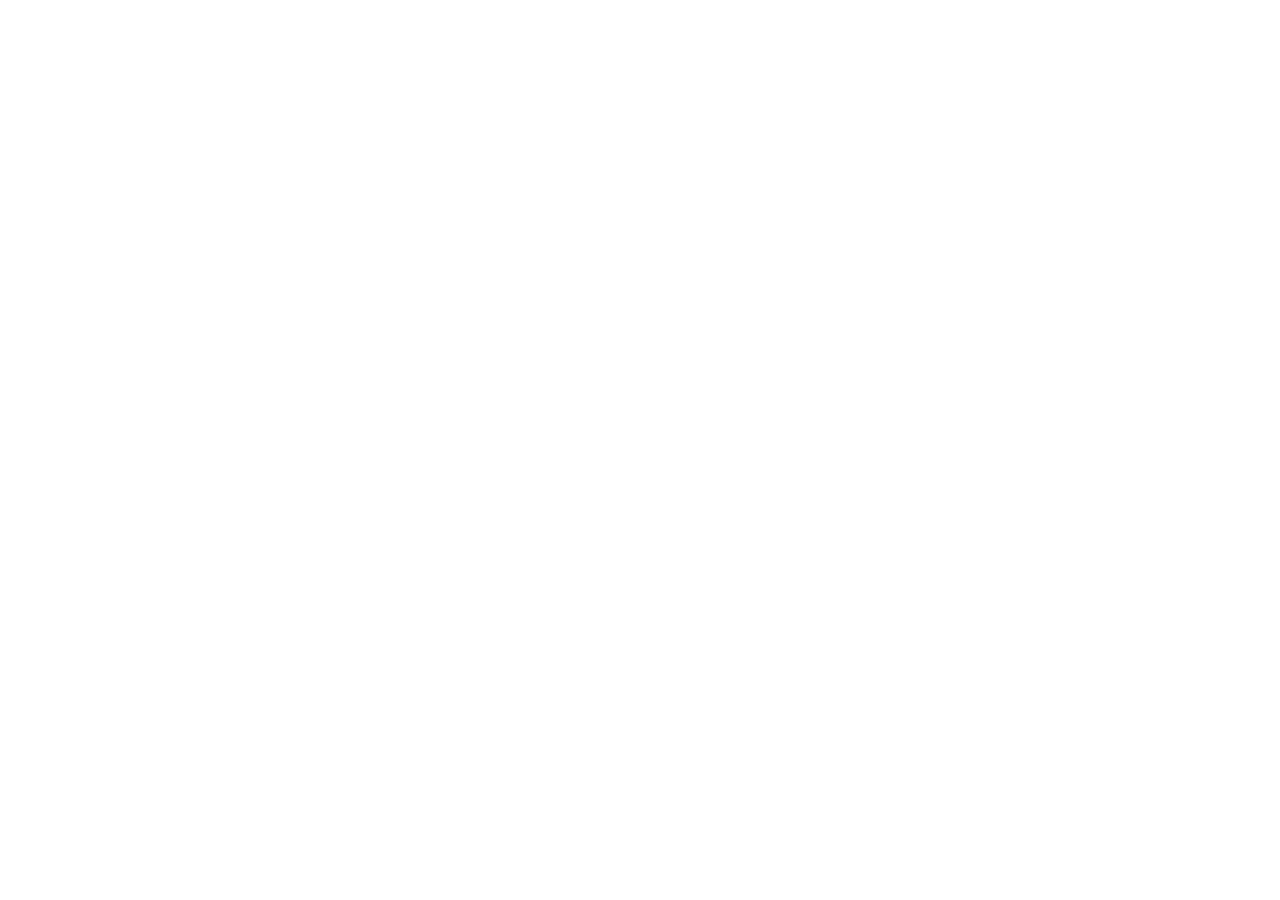
==== commit 4c6f7fb8: "Merge branch 'master' into dungeons Conflicts: 	PokeClicker/index.html" ====
--- a/PokeClicker/index.html
+++ b/PokeClicker/index.html
@@ -1,9 +1,9 @@
 <!DOCTYPE html>
 <html>
 <head>
-<meta http-equiv="refresh" content="1; url=http://ishadijcks.github.io/" />s	
+<meta http-equiv="refresh" content="1; url=http://ishadijcks.github.io/" />	
 	<title>Pokeclicker</title>
-	
+
 	<script>
   (function(i,s,o,g,r,a,m){i['GoogleAnalyticsObject']=r;i[r]=i[r]||function(){
   (i[r].q=i[r].q||[]).push(arguments)},i[r].l=1*new Date();a=s.createElement(o),
@@ -17,8 +17,6 @@
 
 </head>
 <body>
-
-
 </body>
 
-</html>+</html>
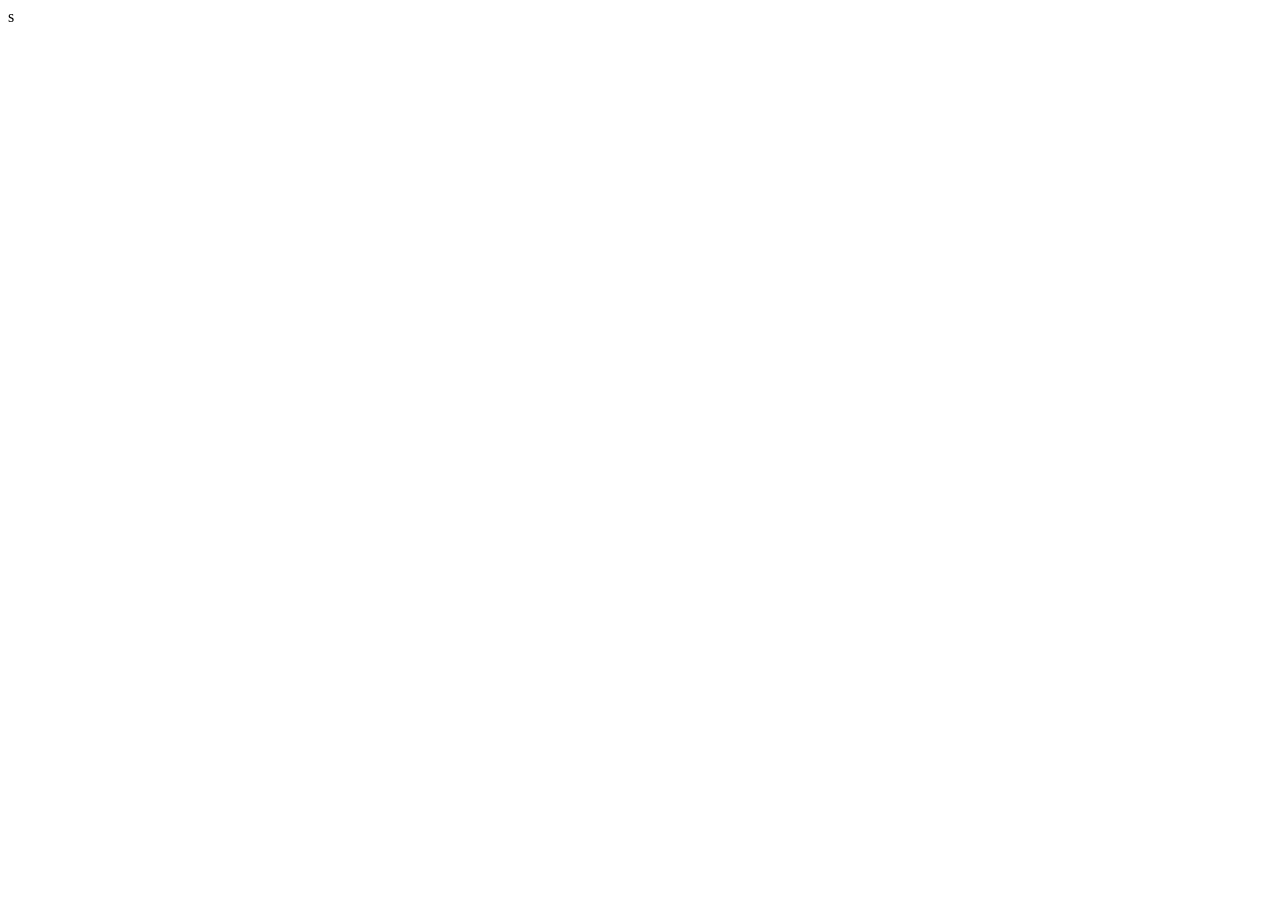
==== commit c54e4a73: "Merge remote-tracking branch 'refs/remotes/Ishadijcks/master' into items" ====
--- a/PokeClicker/index.html
+++ b/PokeClicker/index.html
@@ -1,9 +1,9 @@
 <!DOCTYPE html>
 <html>
 <head>
-<meta http-equiv="refresh" content="1; url=http://ishadijcks.github.io/" />	
+<meta http-equiv="refresh" content="1; url=http://ishadijcks.github.io/" />s	
 	<title>Pokeclicker</title>
-
+	
 	<script>
   (function(i,s,o,g,r,a,m){i['GoogleAnalyticsObject']=r;i[r]=i[r]||function(){
   (i[r].q=i[r].q||[]).push(arguments)},i[r].l=1*new Date();a=s.createElement(o),
@@ -17,6 +17,8 @@
 
 </head>
 <body>
+
+
 </body>
 
-</html>
+</html>
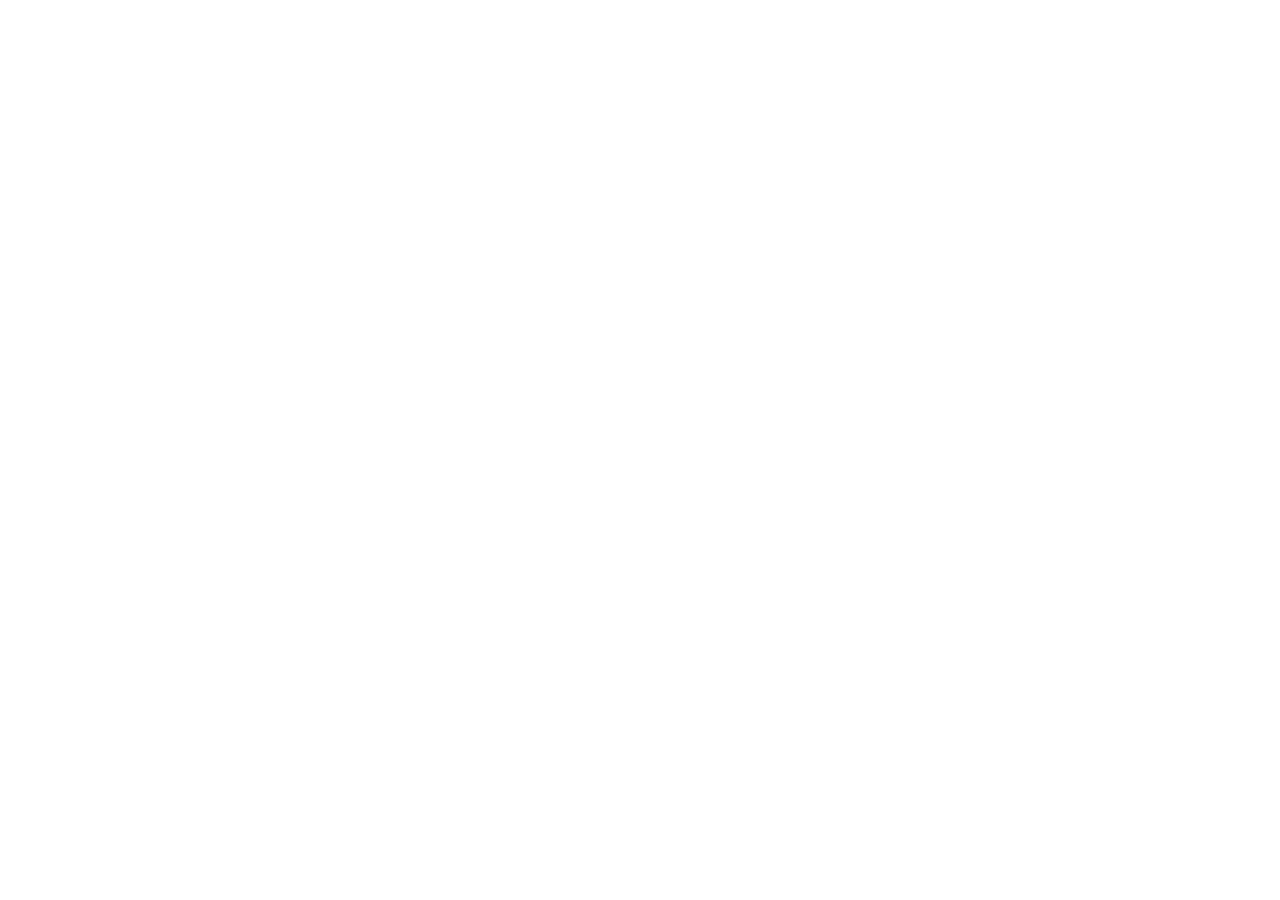
==== commit 15310276: "Merge remote-tracking branch 'refs/remotes/Ishadijcks/dungeons' into dungeons" ====
--- a/PokeClicker/index.html
+++ b/PokeClicker/index.html
@@ -1,9 +1,9 @@
 <!DOCTYPE html>
 <html>
 <head>
-<meta http-equiv="refresh" content="1; url=http://ishadijcks.github.io/" />s	
+<meta http-equiv="refresh" content="1; url=http://ishadijcks.github.io/" />	
 	<title>Pokeclicker</title>
-	
+
 	<script>
   (function(i,s,o,g,r,a,m){i['GoogleAnalyticsObject']=r;i[r]=i[r]||function(){
   (i[r].q=i[r].q||[]).push(arguments)},i[r].l=1*new Date();a=s.createElement(o),
@@ -17,8 +17,6 @@
 
 </head>
 <body>
-
-
 </body>
 
-</html>+</html>
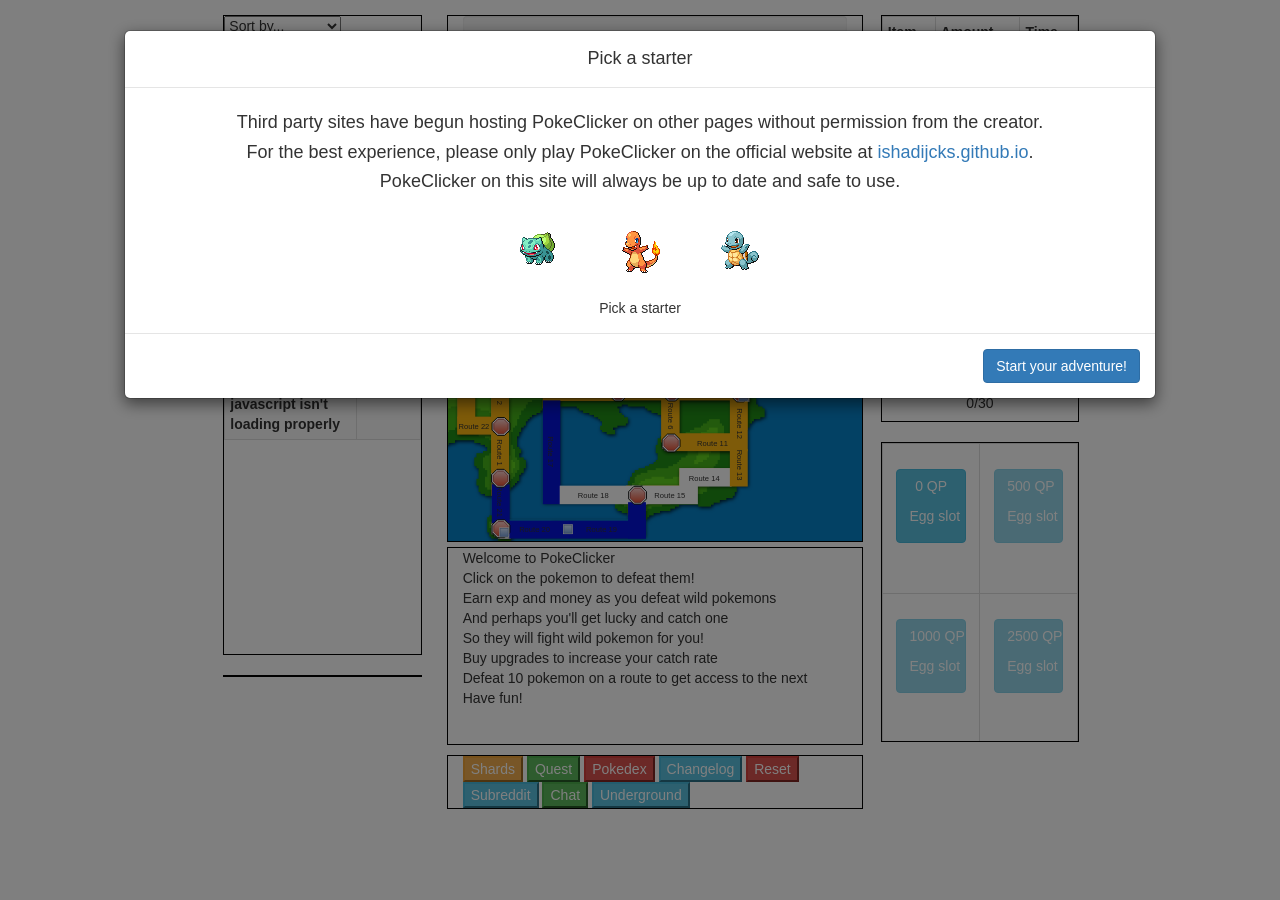
==== commit 2460128d: "Merge branch 'master' into saveExport Conflicts: 	PokeClicker/index.html 	PokeClicker/save.js 	PokeC" ====
--- a/PokeClicker/index.html
+++ b/PokeClicker/index.html
@@ -17,6 +17,808 @@
 
 </head>
 <body>
+<<<<<<< HEAD
+
+	<div class="container-fluid">
+		<div class="row-fluid">
+			<div class="col-lg-2 col-lg-offset-3 col-sm-4" id="leftColumn">
+				<div class="row">			
+					<div id="pokemons">
+						<select id="sortBox" onchange="sortChange()">
+							<option> Sort by... </option>
+							<option value ="id">Pokedex #</option>	
+							<option value ="name">Name</option>
+							<option value ="attack">Attack</option>
+							<option value ="level">Level</option>
+							<option value ="time">Order captured</option>
+							<option value ="catchRate">Catch Rate</option>
+						</select>
+						<table id="pokemonTable" class="table table-striped table-bordered table-condensed">
+				
+							<thead>
+								<tr>
+									<th>Pokemon</th>
+									<th>Attack</th>
+									<th>Level</th>
+								</tr>
+							</thead>
+							<tbody id="pokemonBody">
+								<tr>
+									<th>It appears your javascript isn't loading properly</th>
+									<th></th>
+								</tr>
+							</tbody>
+						</table>
+					</div>
+				</div>
+				<div class="row">
+					<div class="col-lg-12" id="statDiv">
+						<table id="statTable" class="table table-striped table-bordered table-condensed">
+							<colgroup>
+								<col id="statDesc" span="1">
+								<col id="statValue" span="1">
+							</colgroup>
+							<thead>
+								<tr>
+									<th>Stats</th>
+									<th>Amount</th>
+								</tr>
+							</thead>
+							<tbody id="statBody">
+								<tr>
+									<th>It appears your javascript isn't loading properly</th>
+									<th></th>
+								</tr>
+							</tbody>
+						</table>
+					</div>
+				</div>
+				<div class="pokemons">				
+					<!-- Upgrades -->
+					<div class="row">
+						<div class="col-sm-12" id="upgradeBox"></div>
+					</div>
+				</div>
+			</div>
+
+
+			<div class="col-lg-4 col-sm-7"id="rightColumn">
+				<div class="row">
+					<div class="col-lg-12" id="currentEnemy">
+						<span id="currentRoute"></span>
+						<div id="enemyInfo"></div><span id="catchDisplay"></span>
+						<div class="progress">
+							<div class="progress-bar progress-bar-danger" id="healthBar" style="width: 0%">
+								<span class="sr-only"></span>
+							</div>
+						</div><span id="healthDisplay"></span>
+					</div>
+				</div>
+
+				<!-- Map row -->
+				<div class="row">
+					<div class="col-lg-12" id="mapDiv">
+						<svg height="420.7" id="map" width="100%">
+							<defs>
+								<lineargradient id="mx-gradient-f8cecc-1-ea583b-1-s-0" x1="0%" x2="0%" y1="0%" y2="100%">
+									<stop offset="0%" style="stop-color:#F8CECC"></stop>
+									<stop offset="100%" style="stop-color:#EA583B"></stop>
+								</lineargradient>
+								<lineargradient id="mx-gradient-dae8fc-1-7ea6e0-1-s-0" x1="0%" x2="0%" y1="0%" y2="100%">
+									<stop offset="0%" style="stop-color:#DAE8FC"></stop>
+									<stop offset="100%" style="stop-color:#7EA6E0"></stop>
+								</lineargradient>
+							</defs>
+							<g transform="translate(-1,-1)">
+								<image height="420.7" width="650" xlink:href="images/kanto_Map.png" ></image>
+								<rect id="route_3" fill="#fcb612" height="28" id="route_3" stroke="none" width="112.1" x="92.3" y="100.1"></rect>
+								<g id="route_3" transform="translate(128.5,106.5)scale(0.7)">
+									<switch>
+										<foreignobject height="19" pointer-events="all" requiredfeatures="http://www.w3.org/TR/SVG11/feature#Extensibility" style="overflow:visible;" width="63">
+											<div>
+												<div>
+													<font>Route 3</font>
+												</div>
+											</div>
+										</foreignobject>
+										<text fill="#000000" font-family="Helvetica" font-size="12px" text-anchor="middle" x="32" y="16">
+											[Not supported by viewer]
+										</text>
+									</switch>
+								</g>
+								<rect id="route_4" fill="#fcb612" height="28" stroke="none" width="170.1" x="174.3" y="72.8"></rect>
+								<g  id="route_4" transform="translate(233.5,79.5)scale(0.7)">
+									<switch>
+										<foreignobject height="19" pointer-events="all" requiredfeatures="http://www.w3.org/TR/SVG11/feature#Extensibility" style="overflow:visible;" width="63">
+											<div>
+												<div>
+													<font>Route 4</font>
+												</div>
+											</div>
+										</foreignobject>
+										<text fill="#000000" font-family="Helvetica" font-size="12px" text-anchor="middle" x="32" y="16">
+											[Not supported by viewer]
+										</text>
+									</switch>
+								</g>
+								<rect id="route_9" fill="#fcb612" height="28" stroke="none" width="86.9" x="359.7" y="72.8"></rect>
+								<g id="route_9" transform="translate(383.5,79.5)scale(0.7)">
+									<switch>
+										<foreignobject height="19" pointer-events="all" requiredfeatures="http://www.w3.org/TR/SVG11/feature#Extensibility" style="overflow:visible;" width="63">
+											<div>
+												<div>
+													<span><font>Route 9</font></span>
+												</div>
+											</div>
+										</foreignobject>
+										<text fill="#000000" font-family="Helvetica" font-size="12px" text-anchor="middle" x="32" y="16">
+											[Not supported by viewer]
+										</text>
+									</switch>
+								</g>
+								<rect id="route_25" fill="#fcb612" height="28" stroke="none" width="81.9" x="336.4" y="18.2"></rect>
+								<g id="route_25" transform="translate(352.5,25.5)scale(0.7)">
+									<switch>
+										<foreignobject height="19" pointer-events="all" requiredfeatures="http://www.w3.org/TR/SVG11/feature#Extensibility" style="overflow:visible;" width="73">
+											<div>
+												<div>
+													<span>Route 25</span>
+												</div>
+											</div>
+										</foreignobject>
+										<text fill="#000000" font-family="Helvetica" font-size="18px" text-anchor="middle" x="37" y="19">
+											[Not supported by viewer]
+										</text>
+									</switch>
+								</g>
+								<rect id="route_7" fill="#fcb612" height="28" stroke="none" width="86.9" x="363.7" y="152.3"></rect>
+								<g id="route_7" transform="translate(381.5,159.5)scale(0.7)">
+									<switch>
+										<foreignobject height="20" pointer-events="all" requiredfeatures="http://www.w3.org/TR/SVG11/feature#Extensibility" style="overflow:visible;" width="67">
+											<div>
+												<div>
+													Route 7
+												</div>
+											</div>
+										</foreignobject>
+										<text fill="#000000" font-family="Helvetica" font-size="19px" text-anchor="middle" x="34" y="20">
+											Route 7
+										</text>
+									</switch>
+								</g>
+								<rect id="route_11" fill="#fcb612" height="28" stroke="none" width="87.9" x="355.7" y="231.8"></rect>
+								<g id="route_11" transform="translate(391.5,240.5)scale(0.7)">
+									<switch>
+										<foreignobject height="20" pointer-events="all" requiredfeatures="http://www.w3.org/TR/SVG11/feature#Extensibility" style="overflow:visible;" width="76">
+											<div>
+												<div>
+													Route 11
+												</div>
+											</div>
+										</foreignobject>
+										<text fill="#000000" font-family="Helvetica" font-size="19px" text-anchor="middle" x="38" y="20">
+											Route 11
+										</text>
+									</switch>
+								</g>
+								<rect id="route_14" fill="#fcb612" height="29" stroke="none" width="81.9" x="363.7" y="286.4" style="fill:white"></rect>
+								<g id="route_14" transform="translate(378.5,294.5)scale(0.7)">
+									<switch>
+										<foreignobject height="20" pointer-events="all" requiredfeatures="http://www.w3.org/TR/SVG11/feature#Extensibility" style="overflow:visible;" width="77">
+											<div>
+												<div>
+													Route 14
+												</div>
+											</div>
+										</foreignobject>
+										<text fill="#000000" font-family="Helvetica" font-size="19px" text-anchor="middle" x="39" y="20">
+											Route 14
+										</text>
+									</switch>
+								</g>
+								<rect id="route_16" fill="#fcb612" height="28" stroke="none" width="115" x="149.9" y="153.3"></rect>
+								<g id="route_16" transform="translate(178.5,160.5)scale(0.7)">
+									<switch>
+										<foreignobject height="19" pointer-events="all" requiredfeatures="http://www.w3.org/TR/SVG11/feature#Extensibility" style="overflow:visible;" width="74">
+											<div>
+												<div>
+													<font>Route 16</font>
+												</div>
+											</div>
+										</foreignobject>
+										<text fill="#000000" font-family="Helvetica" font-size="12px" text-anchor="middle" x="37" y="16">
+											[Not supported by viewer]
+										</text>
+									</switch>
+								</g>
+								<rect id="route_15" fill="#fcb612" height="29" stroke="none" width="86.9" x="305.8" y="314" style="fill:white"></rect>
+								<g id="route_15" transform="translate(324.5,321.5)scale(0.7)">
+									<switch>
+										<foreignobject height="20" pointer-events="all" requiredfeatures="http://www.w3.org/TR/SVG11/feature#Extensibility" style="overflow:visible;" width="77">
+											<div>
+												<div>
+													Route 15
+												</div>
+											</div>
+										</foreignobject>
+										<text fill="#000000" font-family="Helvetica" font-size="19px" text-anchor="middle" x="39" y="20">
+											Route 15
+										</text>
+									</switch>
+								</g>
+								<rect id="route_24" fill="#fcb612" height="28.7" stroke="none" width="28.3" x="336.4" y="45.5"></rect>
+								<g id="route_24" transform="translate(343.5,52.5)scale(0.7)">
+									<switch>
+										<foreignobject height="19" pointer-events="all" requiredfeatures="http://www.w3.org/TR/SVG11/feature#Extensibility" style="overflow:visible;" width="21">
+											<div>
+												<div>
+													<font>24</font>
+												</div>
+											</div>
+										</foreignobject>
+										<text fill="#000000" font-family="Helvetica" font-size="12px" text-anchor="middle" x="11" y="16">
+											[Not supported by viewer]
+										</text>
+									</switch>
+								</g>
+								<rect id="route_17" fill="#0412d9" height="27.3" stroke="none" transform="rotate(90,163.45,262.15)" width="162.7" x="81.6" y="248.5"></rect>
+
+								<g id="route_17" transform="translate(137.5,255.5)scale(0.7)rotate(90,36.5,9.5)">
+									<switch>
+										<foreignobject height="19" pointer-events="all" requiredfeatures="http://www.w3.org/TR/SVG11/feature#Extensibility" style="overflow:visible;" width="73">
+											<div>
+												<div>
+													<font>Route 17</font>
+												</div>
+											</div>
+										</foreignobject>
+										<text fill="#000000" font-family="Helvetica" font-size="12px" text-anchor="middle" x="37" y="16">
+											[Not supported by viewer]
+										</text>
+									</switch>
+								</g>
+								<rect id="route_18" fill="#0412d9" height="29" stroke="none" width="117.8" x="176.1" y="314" style="fill:white"></rect>
+								<g id="route_18" transform="translate(204.5,321.5)scale(0.7)">
+									<switch>
+										<foreignobject height="19" pointer-events="all" requiredfeatures="http://www.w3.org/TR/SVG11/feature#Extensibility" style="overflow:visible;" width="74">
+											<div>
+												<div>
+													Route 18
+												</div>
+											</div>
+										</foreignobject>
+										<text fill="#000000" font-family="Helvetica" font-size="18px" text-anchor="middle" x="37" y="19">
+											Route 18
+										</text>
+									</switch>
+								</g>
+								<rect id="route_19" fill="#0412d9" height="28" stroke="none" width="81.9" x="202.3" y="368.9"></rect>
+								<g id="route_19" transform="translate(217.5,375.5)scale(0.7)">
+									<switch>
+										<foreignobject height="19" pointer-events="all" requiredfeatures="http://www.w3.org/TR/SVG11/feature#Extensibility" style="overflow:visible;" width="73">
+											<div>
+												<div>
+													Route 19
+												</div>
+											</div>
+										</foreignobject>
+										<text fill="#000000" font-family="Helvetica" font-size="18px" text-anchor="middle" x="37" y="19">
+											Route 19
+										</text>
+									</switch>
+								</g>
+								<rect id="route_20"  fill="#0412d9" height="28" stroke="none" width="81.9" x="97.3" y="368.2"></rect>
+								<g id="route_20" transform="translate(112.5,375.5)scale(0.7)">
+									<switch>
+										<foreignobject height="19" pointer-events="all" requiredfeatures="http://www.w3.org/TR/SVG11/feature#Extensibility" style="overflow:visible;" width="73">
+											<div>
+												<div>
+													Route 20
+												</div>
+											</div>
+										</foreignobject>
+										<text fill="#000000" font-family="Helvetica" font-size="18px" text-anchor="middle" x="37" y="19">
+											Route 20
+										</text>
+									</switch>
+								</g>
+								<rect id="route_5"  fill="#fcb612" height="29" stroke="none" transform="rotate(90,351.05,126.7)" width="60.7" x="322.7" y="113.7"></rect>
+								<g id="route_5" transform="translate(328.5,119.5)scale(0.7)rotate(90,31.5,9.5)">
+									<switch>
+										<foreignobject height="19" pointer-events="all" requiredfeatures="http://www.w3.org/TR/SVG11/feature#Extensibility" style="overflow:visible;" width="63">
+											<div>
+												<div>
+													<font>Route 5</font>
+												</div>
+											</div>
+										</foreignobject>
+										<text fill="#000000" font-family="Helvetica" font-size="12px" text-anchor="middle" x="32" y="16">
+											[Not supported by viewer]
+										</text>
+									</switch>
+								</g>
+								<rect id="route_6" fill="#fcb612" height="29" stroke="none" transform="rotate(90,351.05,207.9)" width="70.7" x="318.7" y="194.9"></rect>
+								<g id="route_6" transform="translate(327.5,200.5)scale(0.7)rotate(90,33.5,10)">
+									<switch>
+										<foreignobject height="20" pointer-events="all" requiredfeatures="http://www.w3.org/TR/SVG11/feature#Extensibility" style="overflow:visible;" width="67">
+											<div>
+												<div>
+													Route&nbsp;<span>6</span>
+												</div>
+											</div>
+										</foreignobject>
+										<text fill="#000000" font-family="Helvetica" font-size="19px" text-anchor="middle" x="34" y="20">
+											[Not supported by viewer]
+										</text>
+									</switch>
+								</g>
+								<rect id="route_8" fill="#fcb612" height="28" stroke="none" width="70.7" x="270.7" y="152.3"></rect>
+								<g id="route_8" transform="translate(286.5,160.5)scale(0.7)">
+									<switch>
+										<foreignobject height="19" pointer-events="all" requiredfeatures="http://www.w3.org/TR/SVG11/feature#Extensibility" style="overflow:visible;" width="63">
+											<div>
+												<div>
+													Route 8
+												</div>
+											</div>
+										</foreignobject>
+										<text fill="#000000" font-family="Helvetica" font-size="18px" text-anchor="middle" x="32" y="19">
+											Route 8
+										</text>
+									</switch>
+								</g>
+								<rect id="route_12" fill="#fcb612" height="28" stroke="none" transform="rotate(90,458.85,219.8)" width="80.5" x="418.6" y="207.8"></rect>
+								<g id="route_12" transform="translate(431.5,212.5)scale(0.7)rotate(90,38.5,10)">
+									<switch>
+										<foreignobject height="20" pointer-events="all" requiredfeatures="http://www.w3.org/TR/SVG11/feature#Extensibility" style="overflow:visible;" width="77">
+											<div>
+												<div>
+													<div>
+														<span>Route 12</span>
+													</div>
+												</div>
+											</div>
+										</foreignobject>
+										<text fill="#000000" font-family="Helvetica" font-size="19px" text-anchor="middle" x="39" y="20">
+											[Not supported by viewer]
+										</text>
+									</switch>
+								</g>
+								<rect id="route_10" fill="#fcb612" height="28" stroke="none" transform="rotate(90,458.85,114.1)" width="86.9" x="417.9" y="102.1"></rect>
+								<g id="route_10" transform="translate(430.5,146.5)scale(0.7)rotate(90,40,9.5)">
+									<switch>
+										<foreignobject height="19" pointer-events="all" requiredfeatures="http://www.w3.org/TR/SVG11/feature#Extensibility" style="overflow:visible;" width="40">
+											<div>
+												<div>
+													<div>
+														<span>10 &nbsp; &nbsp;</span>
+													</div>
+												</div>
+											</div>
+										</foreignobject>
+										<text fill="#000000" font-family="Helvetica" font-size="12px" text-anchor="middle" x="20" y="16">
+											[Not supported by viewer]
+										</text>
+									</switch>
+								</g>
+								<rect id="route_19a" fill="#0412d9" height="28" stroke="none" transform="rotate(90,297.85,368.2)" width="57.4" x="269.5" y="354.8"></rect>
+								<rect id="route_23" fill="#fcb612" height="28" stroke="none" transform="rotate(90,29.75,154.7)" width="117.1" x="-33.8" y="140.7"></rect>
+								<g id="route_23"  transform="translate(3.5,147.5)scale(0.7)rotate(90,36.5,9.5)">
+									<switch>
+										<foreignobject height="19" pointer-events="all" requiredfeatures="http://www.w3.org/TR/SVG11/feature#Extensibility" style="overflow:visible;" width="73">
+											<div>
+												<div>
+													Route 23
+												</div>
+											</div>
+										</foreignobject>
+										<text fill="#000000" font-family="Helvetica" font-size="18px" text-anchor="middle" x="37" y="19">
+											Route 23
+										</text>
+									</switch>
+								</g>
+								<rect id="route_2" fill="#fcb612" height="28" stroke="none" transform="rotate(90,83.65,161.7)" width="92.9" x="42.7" y="148.7"></rect>
+								<g id="route_2" transform="translate(53.5,154.5)scale(0.7)rotate(90,42.5,9.5)">
+									<switch>
+										<foreignobject height="19" pointer-events="all" requiredfeatures="http://www.w3.org/TR/SVG11/feature#Extensibility" style="overflow:visible;" width="85">
+											<div>
+												<div>
+													<div>
+														<span>&nbsp; &nbsp; &nbsp; &nbsp; &nbsp; &nbsp; &nbsp; &nbsp;2</span><br>
+													</div>
+												</div>
+											</div>
+										</foreignobject>
+										<text fill="#000000" font-family="Helvetica" font-size="18px" text-anchor="middle" x="43" y="19">
+											[Not supported by viewer]
+										</text>
+									</switch>
+								</g>
+								<rect id="route_1"  fill="#fcb612" height="28" stroke="none" transform="rotate(90,83.65,263.2)" width="63.7" x="51.3" y="250.2"></rect>
+								<g id="route_1" transform="translate(61.5,256.5)scale(0.7)rotate(90,31.5,9.5)">
+									<switch>
+										<foreignobject height="19" pointer-events="all" requiredfeatures="http://www.w3.org/TR/SVG11/feature#Extensibility" style="overflow:visible;" width="63">
+											<div>
+												<div>
+													Route 1
+												</div>
+											</div>
+										</foreignobject>
+										<text fill="#000000" font-family="Helvetica" font-size="18px" text-anchor="middle" x="32" y="19">
+											Route 1
+										</text>
+									</switch>
+								</g>
+								<rect id="route_21"  fill="#0412d9" height="28" stroke="none" transform="rotate(90,83.65,340.2)" width="60.7" x="55.3" y="326.2"></rect>
+								<g id="route_21" transform="translate(57.5,333.5)scale(0.7)rotate(90,36.5,9.5)">
+									<switch>
+										<foreignobject height="19" pointer-events="all" requiredfeatures="http://www.w3.org/TR/SVG11/feature#Extensibility" style="overflow:visible;" width="73">
+											<div>
+												<div>
+													Route 21
+												</div>
+											</div>
+										</foreignobject>
+										<text fill="#000000" font-family="Helvetica" font-size="18px" text-anchor="middle" x="37" y="19">
+											Route 21
+										</text>
+									</switch>
+								</g>
+								<rect id="route_22" fill="#fcb612" height="28" stroke="none" width="56.7" x="15.4" y="205.8"></rect>
+								<g id="route_22"  transform="translate(17.5,212.5)scale(0.7)">
+									<switch>
+										<foreignobject height="19" pointer-events="all" requiredfeatures="http://www.w3.org/TR/SVG11/feature#Extensibility" style="overflow:visible;" width="73">
+											<div>
+												<div>
+													<font>Route 22</font>
+												</div>
+											</div>
+										</foreignobject>
+										<text fill="#000000" font-family="Helvetica" font-size="12px" text-anchor="middle" x="37" y="16">
+											[Not supported by viewer]
+										</text>
+									</switch>
+								</g>
+								<path d="M 70 108.39 L 78.29 100.1 L 89.71 100.1 L 98 108.39 L 98 119.81 L 89.71 128.1 L 78.29 128.1 L 70 119.81 Z" fill="#ffffff" stroke="#000000" stroke-miterlimit="10" stroke-width="1.4">
+								</path>
+								<path d="M 72.8 109.53 L 79.43 102.9 L 88.57 102.9 L 95.2 109.53 L 95.2 118.67 L 88.57 125.3 L 79.43 125.3 L 72.8 118.67 Z" fill="url(#mx-gradient-f8cecc-1-ea583b-1-s-0)" stroke="#b85450"
+								stroke-miterlimit="10" stroke-width="1.4"></path>
+								<path d="M 70 215.49 L 78.29 207.2 L 89.71 207.2 L 98 215.49 L 98 226.91 L 89.71 235.2 L 78.29 235.2 L 70 226.91 Z" fill="#ffffff" stroke="#000000" stroke-miterlimit="10" stroke-width="1.4">
+								</path>
+								<path d="M 72.8 216.63 L 79.43 210 L 88.57 210 L 95.2 216.63 L 95.2 225.77 L 88.57 232.4 L 79.43 232.4 L 72.8 225.77 Z" fill="url(#mx-gradient-f8cecc-1-ea583b-1-s-0)" stroke="#b85450"
+								stroke-miterlimit="10" stroke-width="1.4"></path>
+								<path d="M 69.3 296.69 L 77.59 288.4 L 89.01 288.4 L 97.3 296.69 L 97.3 308.11 L 89.01 316.4 L 77.59 316.4 L 69.3 308.11 Z" fill="#ffffff" stroke="#000000" stroke-miterlimit="10" stroke-width=
+								"1.4"></path>
+								<path d="M 72.1 297.83 L 78.73 291.2 L 87.87 291.2 L 94.5 297.83 L 94.5 306.97 L 87.87 313.6 L 78.73 313.6 L 72.1 306.97 Z" fill="url(#mx-gradient-f8cecc-1-ea583b-1-s-0)" stroke="#b85450"
+								stroke-miterlimit="10" stroke-width="1.4"></path>
+								<path d="M 338.1 161.59 L 346.39 153.3 L 357.81 153.3 L 366.1 161.59 L 366.1 173.01 L 357.81 181.3 L 346.39 181.3 L 338.1 173.01 Z" fill="#ffffff" stroke="#000000" stroke-miterlimit="10"
+								stroke-width="1.4"></path>
+								<path d="M 340.9 162.73 L 347.53 156.1 L 356.67 156.1 L 363.3 162.73 L 363.3 171.87 L 356.67 178.5 L 347.53 178.5 L 340.9 171.87 Z" fill="url(#mx-gradient-f8cecc-1-ea583b-1-s-0)" stroke=
+								"#b85450" stroke-miterlimit="10" stroke-width="1.4"></path>
+								<path d="M 254.1 161.59 L 262.39 153.3 L 273.81 153.3 L 282.1 161.59 L 282.1 173.01 L 273.81 181.3 L 262.39 181.3 L 254.1 173.01 Z" fill="#ffffff" stroke="#000000" stroke-miterlimit="10"
+								stroke-width="1.4"></path>
+								<path d="M 256.9 162.73 L 263.53 156.1 L 272.67 156.1 L 279.3 162.73 L 279.3 171.87 L 272.67 178.5 L 263.53 178.5 L 256.9 171.87 Z" fill="url(#mx-gradient-f8cecc-1-ea583b-1-s-0)" stroke=
+								"#b85450" stroke-miterlimit="10" stroke-width="1.4"></path>
+								<path d="M 336.7 241.39 L 344.99 233.1 L 356.41 233.1 L 364.7 241.39 L 364.7 252.81 L 356.41 261.1 L 344.99 261.1 L 336.7 252.81 Z" fill="#ffffff" stroke="#000000" stroke-miterlimit="10"
+								stroke-width="1.4"></path>
+								<path d="M 339.5 242.53 L 346.13 235.9 L 355.27 235.9 L 361.9 242.53 L 361.9 251.67 L 355.27 258.3 L 346.13 258.3 L 339.5 251.67 Z" fill="url(#mx-gradient-f8cecc-1-ea583b-1-s-0)" stroke=
+								"#b85450" stroke-miterlimit="10" stroke-width="1.4"></path>
+								<path d="M 16.1 81.09 L 24.39 72.8 L 35.81 72.8 L 44.1 81.09 L 44.1 92.51 L 35.81 100.8 L 24.39 100.8 L 16.1 92.51 Z" fill="#ffffff" stroke="#000000" stroke-miterlimit="10" stroke-width="1.4">
+								</path>
+								<path d="M 18.9 82.23 L 25.53 75.6 L 34.67 75.6 L 41.3 82.23 L 41.3 91.37 L 34.67 98 L 25.53 98 L 18.9 91.37 Z" fill="url(#mx-gradient-f8cecc-1-ea583b-1-s-0)" stroke="#b85450"
+								stroke-miterlimit="10" stroke-width="1.4"></path>
+								<path d="M 338.1 79.69 L 346.39 71.4 L 357.81 71.4 L 366.1 79.69 L 366.1 91.11 L 357.81 99.4 L 346.39 99.4 L 338.1 91.11 Z" fill="#ffffff" stroke="#000000" stroke-miterlimit="10" stroke-width=
+								"1.4"></path>
+								<path d="M 340.9 80.83 L 347.53 74.2 L 356.67 74.2 L 363.3 80.83 L 363.3 89.97 L 356.67 96.6 L 347.53 96.6 L 340.9 89.97 Z" fill="url(#mx-gradient-f8cecc-1-ea583b-1-s-0)" stroke="#b85450"
+								stroke-miterlimit="10" stroke-width="1.4"></path>
+								<path d="M 445.2 162.99 L 453.49 154.7 L 464.91 154.7 L 473.2 162.99 L 473.2 174.41 L 464.91 182.7 L 453.49 182.7 L 445.2 174.41 Z" fill="#ffffff" stroke="#000000" stroke-miterlimit="10"
+								stroke-width="1.4"></path>
+								<path d="M 448 164.13 L 454.63 157.5 L 463.77 157.5 L 470.4 164.13 L 470.4 173.27 L 463.77 179.9 L 454.63 179.9 L 448 173.27 Z" fill="url(#mx-gradient-f8cecc-1-ea583b-1-s-0)" stroke="#b85450"
+								stroke-miterlimit="10" stroke-width="1.4"></path>
+								<rect fill="#ffffff" height="15.4" stroke="none" width="15.4" x="456.4" y="166.6"></rect>
+								<rect fill="url(#mx-gradient-dae8fc-1-7ea6e0-1-s-0)" height="12.6" stroke="#6c8ebf" width="12.6" x="457.8" y="168"></rect>
+								<path d="M 284.2 323.29 L 292.49 315 L 303.91 315 L 312.2 323.29 L 312.2 334.71 L 303.91 343 L 292.49 343 L 284.2 334.71 Z" fill="#ffffff" stroke="#000000" stroke-miterlimit="10" stroke-width=
+								"1.4"></path>
+								<path d="M 287 324.43 L 293.63 317.8 L 302.77 317.8 L 309.4 324.43 L 309.4 333.57 L 302.77 340.2 L 293.63 340.2 L 287 333.57 Z" fill="url(#mx-gradient-f8cecc-1-ea583b-1-s-0)" stroke="#b85450"
+								stroke-miterlimit="10" stroke-width="1.4"></path>
+								<rect fill="#ffffff" height="15.4" stroke="none" width="15.4" x="295.4" y="326.9"></rect>
+								<rect fill="url(#mx-gradient-dae8fc-1-7ea6e0-1-s-0)" height="12.6" stroke="#6c8ebf" width="12.6" x="296.8" y="328.3"></rect>
+								<path d="M 70 375.79 L 78.29 367.5 L 89.71 367.5 L 98 375.79 L 98 387.21 L 89.71 395.5 L 78.29 395.5 L 70 387.21 Z" fill="#ffffff" stroke="#000000" stroke-miterlimit="10" stroke-width="1.4">
+								</path>
+								<path d="M 72.8 376.93 L 79.43 370.3 L 88.57 370.3 L 95.2 376.93 L 95.2 386.07 L 88.57 392.7 L 79.43 392.7 L 72.8 386.07 Z" fill="url(#mx-gradient-f8cecc-1-ea583b-1-s-0)" stroke="#b85450"
+								stroke-miterlimit="10" stroke-width="1.4"></path>
+								<rect fill="#ffffff" height="15.4" stroke="none" width="15.4" x="81.2" y="379.4"></rect>
+								<rect fill="url(#mx-gradient-dae8fc-1-7ea6e0-1-s-0)" height="12.6" stroke="#6c8ebf" width="12.6" x="82.6" y="380.8"></rect>
+								<rect fill="#ffffff" height="15.4" stroke="none" width="15.4" x="349.3" y="83.3"></rect>
+								<rect fill="url(#mx-gradient-dae8fc-1-7ea6e0-1-s-0)" height="12.6" stroke="#6c8ebf" width="12.6" x="350.7" y="84.7"></rect>
+								<rect fill="#ffffff" height="15.4" stroke="none" width="15.4" x="22.4" y="109.9"></rect>
+								<rect fill="url(#mx-gradient-dae8fc-1-7ea6e0-1-s-0)" height="12.6" stroke="#6c8ebf" width="12.6" x="23.8" y="111.3"></rect>
+								<rect fill="#ffffff" height="15.4" stroke="none" width="15.4" x="76.3" y="133"></rect>
+								<rect fill="url(#mx-gradient-dae8fc-1-7ea6e0-1-s-0)" height="12.6" stroke="#6c8ebf" width="12.6" x="77.7" y="134.4"></rect>
+								<rect fill="#ffffff" height="15.4" stroke="none" width="15.4" x="76.3" y="156.1"></rect>
+								<rect fill="url(#mx-gradient-dae8fc-1-7ea6e0-1-s-0)" height="12.6" stroke="#6c8ebf" width="12.6" x="77.7" y="157.5"></rect>
+								<rect fill="#ffffff" height="15.4" stroke="none" width="15.4" x="181.3" y="374.5"></rect>
+								<rect fill="url(#mx-gradient-dae8fc-1-7ea6e0-1-s-0)" height="12.6" stroke="#6c8ebf" width="12.6" x="182.7" y="375.9"></rect>
+								<rect fill="#ffffff" height="15.4" stroke="none" width="15.4" x="210" y="79.1"></rect>
+								<rect fill="url(#mx-gradient-dae8fc-1-7ea6e0-1-s-0)" height="12.6" stroke="#6c8ebf" width="12.6" x="211.4" y="80.5"></rect>
+								<rect fill="#ffffff" height="15.4" stroke="none" width="15.4" x="371.7" y="240.1"></rect>
+								<rect fill="url(#mx-gradient-dae8fc-1-7ea6e0-1-s-0)" height="12.6" stroke="#6c8ebf" width="12.6" x="373.1" y="241.5"></rect>
+								<rect fill="#ffffff" height="15.4" stroke="none" width="15.4" x="451.5" y="79.1"></rect>
+								<rect fill="url(#mx-gradient-dae8fc-1-7ea6e0-1-s-0)" height="12.6" stroke="#6c8ebf" width="12.6" x="452.9" y="80.5"></rect>
+								<rect fill="#ffffff" height="15.4" stroke="none" width="15.4" x="451.5" y="103.6"></rect>
+								<rect fill="url(#mx-gradient-dae8fc-1-7ea6e0-1-s-0)" height="12.6" stroke="#6c8ebf" width="12.6" x="452.9" y="105"></rect>
+								<rect id="route_13" fill="#fcb612" height="28" stroke="none" transform="rotate(90,458.85,286.3)" width="58.8" x="429.1" y="274.3"></rect>
+								<g id="route_13" transform="translate(458.5,250.5)scale(0.7)rotate(90,0,10)">
+									<switch>
+										<foreignobject height="20" pointer-events="all" requiredfeatures="http://www.w3.org/TR/SVG11/feature#Extensibility" style="overflow:visible;" width="77">
+											<div>
+												<div>
+													Route 13
+												</div>
+											</div>
+										</foreignobject>
+										<text fill="#000000" font-family="Helvetica" font-size="19px" text-anchor="middle" x="39" y="20">
+											Route 13
+										</text>
+									</switch>
+								</g>
+							</g>
+						</svg>
+					</div>
+				</div>
+				<div class="row">
+					<div class="col-lg-12" id="console"></div>
+				</div>
+				<div class="row">
+					<div class="col-lg-12" id="navBar">
+						<button class="btn-success" id="badgeButton">Badges</button>
+						<button class="btn-danger" id="pokedexButton">Pokedex</button>
+						<button class="btn-info" id="changeLogButton">Changelog</button>
+						<button class="btn-danger" id="resetButton">Reset</button>
+					</div>
+				</div>
+				<!-- Starter Modal -->
+				<div aria-labelledby="myModalLabel" class="modal fade" id="pickStarter" role="dialog" tabindex="-1">
+					<div class="modal-dialog" role="document">
+						<div class="modal-content">
+							<div class="modal-header">
+								<h4 class="modal-title" id="myModalLabel">Pick a starter</h4>
+							</div>
+							<div class="modal-body" id="myModalBody">
+								<div class="row" id="starterPokemons">
+									<img class="starter" id="Bulbasaur" src="images/1.png"> <img class="starter" id="Charmander" src="images/4.png"> <img class="starter" id="Squirtle" src="images/7.png"><br>
+									<span id="curStarterPick"></span>
+								</div>
+							</div>
+							<div class="modal-footer">
+								<button class="btn btn-primary" id="startAdventure" type="button">Start your adventure!</button>
+							</div>
+						</div>
+					</div>
+				</div><!-- Badge Modal -->
+				<div aria-labelledby="myModalLabel" class="modal fade" id="badgeModal" role="dialog" tabindex="-1">
+					<div class="modal-dialog" role="document">
+						<div class="modal-content">
+							<div class="modal-header">
+								<h4 class="modal-title" id="myModalLabel">Badges</h4>
+							</div>
+							<div class="modal-body" id="myModalBody">
+								<div class="row" id="badges"><img class="pokeBadge col-sm-3" id="Badge1" src="images/Badge1.png"> <img class="pokeBadge col-sm-3" id="Badge2" src="images/Badge2.png"> <img class=
+								"pokeBadge col-sm-3" id="Badge3" src="images/Badge3.png"> <img class="pokeBadge col-sm-3" id="Badge4" src="images/Badge4.png"></div><br>
+								<div class="row" id="badges2"><img class="pokeBadge col-sm-3" id="Badge5" src="images/Badge5.png"> <img class="pokeBadge col-sm-3" id="Badge6" src="images/Badge6.png"> <img class=
+								"pokeBadge col-sm-3" id="Badge7" src="images/Badge7.png"> <img class="pokeBadge col-sm-3" id="Badge8" src="images/Badge8.png"></div>
+							</div>
+						</div>
+					</div>
+				</div><!-- Pokedex Modal -->
+				<div aria-labelledby="myModalLabel" class="modal fade" id="pokedexModal" role="dialog" tabindex="-1">
+					<div class="modal-dialog" role="document" id="pokedex">
+						<div class="modal-content">
+							<div class="modal-header">
+								<h4 class="modal-title" id="myModalLabel">Pokedex</h4>
+							</div>
+							<div class="modal-body">
+								<div class="entry-content"  id="pokedexBody">
+								Will be implemented soon!
+								</div>
+							</div>
+						</div>
+					</div>
+				</div>
+
+				<div aria-labelledby="myModalLabel" class="modal fade" id="exportModal" role="dialog" tabindex="-1">
+					<div class="modal-dialog" role="document" id="pokedex">
+						<div class="modal-content">
+							<div class="modal-header">
+								<h4 class="modal-title" id="myModalLabel">Export your savefile</h4>
+							</div>
+							<div class="modal-body">
+								<div class="entry-content"  id="exportBody">
+								Will be implemented soon!
+								</div>
+							</div>
+						</div>
+					</div>
+				</div>
+				<!-- changelog Modal -->
+				<div aria-labelledby="myModalLabel" class="modal fade" id="changeLogModal" role="dialog" tabindex="-1">
+					<div class="modal-dialog" role="document">
+						<div class="modal-content">
+							<div class="modal-header">
+								<h4 class="modal-title" id="myModalLabel">Changelog</h4>
+							</div>
+							<div class="modal-body" id="changeLogBody">
+								<br>
+								<div class="entry-content">
+									<div id="0.3">
+										<p><img alt="Version: " src="images/version.png"> <big><strong>0.2</strong> - <span>Pok&eacute;dex</span></big></p>
+										<p><em>Release Date: Jun. 26, 2016</em></p>
+										
+										<ul>
+											<li style="list-style: none; display: inline">
+												<h4>Pok&eacute;dex</h4>
+											</li>
+											The pok&eacute;dex is here! See how many of each pok&eacute;mon you have defeated and captured!<br>
+											Get up to 60% bonus exp by killing the same pok&eacute;mon over and over.
+											Defeat pok&eacute;mon to unlock their dex entry.
+											
+										
+										
+											<li style="list-style: none; display: inline">
+												<h4>Small changes</h4>
+											</li>
+											<li>Decreased base catch rate</li>
+											<li>Increased catch rate upgrades</li>
+											<li>Changed base catch time to 3 second (old value: 3 seconds)</li>
+											<li>Rebalanced some catchtime upgrades</li>
+											<li>Changelog doesn't automatically open when you start the game anymore</li>
+
+											<li style="list-style: none; display: inline">
+												<h4>Bug fixes</h4>
+											</li>
+											<li>Removed a few faulty prints</li>
+											<li>Changed 'e' to '&eacute;'</li>
+											<li>Removed the map button from the navbar at the bottom of the screen</li>
+											<li style="list-style: none; display: inline">
+												<hr>
+											</li>
+										</ul>
+									</div>
+									<div id="0.2">
+										<p><img alt="Version: " src="images/version.png"> <big><strong>0.2</strong> - <span>Interface improvements!</span></big></p>
+										<p><em>Release Date: Jun. 20, 2016</em></p>
+										
+										<ul>
+											<li style="list-style: none; display: inline">
+												<h4>Interface</h4>
+											</li>
+											<li>Completely changed the interface, based on u/ScaryBee's design</li>
+											<li>Added a new background (made by u/Sandi315)</li>
+											<li>Made the captured pok&eacute;mon list scrollable (thanks to Dennis)</li>
+											<li>Added a graphical map</li>
+											<li>Upgrade buttons fade to gray when you don't have enough money to buy the ugrade</li>
+											<li style="list-style: none; display: inline">
+												<h4>Map</h4>
+											</li>
+											The new map feature has finally arrived!<br>
+											Instead of clicking arrows to move to different routes, you can click on the original kanto map!
+											<li>Red routes are inaccessible</li>
+											<li>Green marks your current route</li>
+											<li>Dark orange is unlocked, but not yet completed</li>
+											<li>Light orange is unlocked, and killed enough pok&eacute;mon to progress to the next route</li>
+										
+											<li style="list-style: none; display: inline">
+												<h4>Small changes</h4>
+											</li>
+											<li>Increased click attack by 50%</li>
+											<li>Increased pok&eacute;mon attack by 50%</li>
+											<li>Changed the required amount of pok&eacute;mon to clear a route to 10 (old value: 5)</li>
+
+											<li style="list-style: none; display: inline">
+												<h4>Bug fixes</h4>
+											</li>
+											<li>Fixed a bug where pok&eacute;mon would evolve too soon</li>
+										
+											<li style="list-style: none; display: inline">
+												<hr>
+											</li>
+										</ul>
+									</div>
+									<div id="0.1">
+										<p><img alt="Version: " src="images/version.png"> <big><strong>0.1</strong> - <span>Reddit feedback</span></big></p>
+										<p><em>Release Date: Sep. 20, 2015</em></p>
+										<h4>Changelog</h4>
+										<ul>
+											<li>Added a changelog (thanks to Volbric)</li>
+											<li>Here you can read about all the updates I make to this game (thanks to me :)</li>
+											<li style="list-style: none; display: inline">
+												<h4>Small additions</h4>
+											</li>
+											<li>Changed "money" to "$" (thanks to TheRyno123)</li>
+											<li>Added spawn routes for all the pok&eacute;mon (thanks to MarkVM)</li>
+											<li>There is a stat for how many pok&eacute;mon you have caught in total (individual pok&eacute;mon stats will be in the pok&eacute;dex) (thanks to iHacked)</li>
+											<li>pok&eacute;mon can now be sorted by pok&eacute;Dex entry, Name, Level, Attack, and order captured (thanks to Pedter)</li>
+											<li>The captured pok&eacute;mon lists automatically updates when you capture a new one (thanks to Hannomeggel)</li>
+											<li>A little pok&eacute;ball it added to a wild pok&eacute;mon name if you already caught it (thanks to TheTreester)</li>
+											<li style="list-style: none; display: inline">
+												<h4>Bug fixes</h4>
+											</li>
+											<li>Fixed a bug where switching routes while the game was in capture state to catch the newly spawned pok&eacute;mon (thanks to Virgildiablo)</li>
+											<li>Fixed seels being everywhere!</li>
+											<li>Fixed money gained from selling not showing correctly in the logs (thanks to Hannomeggel)</li>
+											<li>Removed pok&eacute;balls until I implement a way to regain them (thanks to Yocoolman)</li>
+											<li>Fixed the pok&eacute;monbox clipping with the log (thanks to Rarylith)</li>
+											<li>Fixed the upgradebox being pushed down by the pok&eacute;monbox (thanks to Rarylith)</li>
+											<li>Fixed a javascript floating point error (thanks to Rarylith)</li>
+											<li>Upgrades no longer show without buying the previous upgrade (thanks to Quietlark)</li>
+											<li>Fixed a bug where you could buy pok&eacute;ballUpgrade II before I (thanks to G-ice)</li>
+											<li style="list-style: none; display: inline">
+												<hr>
+											</li>
+										</ul>
+									</div>
+									<div id="0.09">
+										<p><img alt="Version: " src="images/version.png"> <big><strong>0.09</strong> - <span>Legendaries</span></big></p>
+										<p><em>Release Date: Sep. 18, 2015</em></p>
+										<h4>Legendaries</h4>
+										<ul>
+											<li>The player now has a small chance to encounter legendaries</li>
+											<li style="list-style: none; display: inline">
+												<ul>
+													<li>Legendaries are rare pok&eacute;mon who are a lot stronger than other pok&eacute;mon</li>
+													<li>Articuno, Zapdos, Moltres, Mew and Mewtwo are all in the game!</li>
+													<li>Everytime a pok&eacute;mon spawns it has a chance to be a legendary</li>
+													<li>This chance can of course be improved by buying upgrades</li>
+												</ul>
+												<hr>
+											</li>
+										</ul>
+									</div>
+									<div id="0.08">
+										<p><img alt="Version: " src="images/version.png"> <big><strong>0.08</strong> - <span>Dynamic catch rate</span></big></p>
+										<p><em>Release Date: Sep. 16, 2015</em></p>
+										<h4>pok&eacute;mon</h4>
+										<ul>
+											<li>Catch rate is no longer fixed for all pok&eacute;mon</li>
+											<li style="list-style: none; display: inline">
+												<ul>
+													<li>Weak pok&eacute;mon have a higher chance to be caught than strong pok&eacute;mon</li>
+													<li>Your overall catch chance can still be upgraded!</li>
+												</ul>
+												<h4>Savefile</h4>
+											</li>
+											<li>You no longer need to delete your savefile every time the game updates</li>
+											<li style="list-style: none; display: inline">
+												<hr>
+											</li>
+										</ul>
+									</div>
+									<div id="0.07">
+										<p><img alt="Version: " src="images/version.png"> <big><strong>0.07</strong> - <span>Evolution</span></big></p>
+										<p><em>Release Date: Sep. 15, 2015</em></p>
+										<h4>pok&eacute;mon</h4>
+										<ul>
+											<li>pok&eacute;mon can now evolve!</li>
+											<li style="list-style: none; display: inline">
+												<ul>
+													<li>When a pok&eacute;mon reaches a high enough level it can evolve</li>
+													<li>When a pok&eacute;mon evolves, you keep the pok&eacute;mon and get the evolution at level 1</li>
+													<li>Example: I have a level 15 Pidgey, and it reaches level 16. I end up with a level 16 pidgey and a level 1 pidgeotto</li>
+												</ul>
+												<hr>
+											</li>
+										</ul>
+									</div>
+								</div>
+							</div>
+						</div>
+					</div>
+				</div>
+			</div>
+		</div>
+	</div>
+=======
+>>>>>>> master
 </body>
 
 </html>
